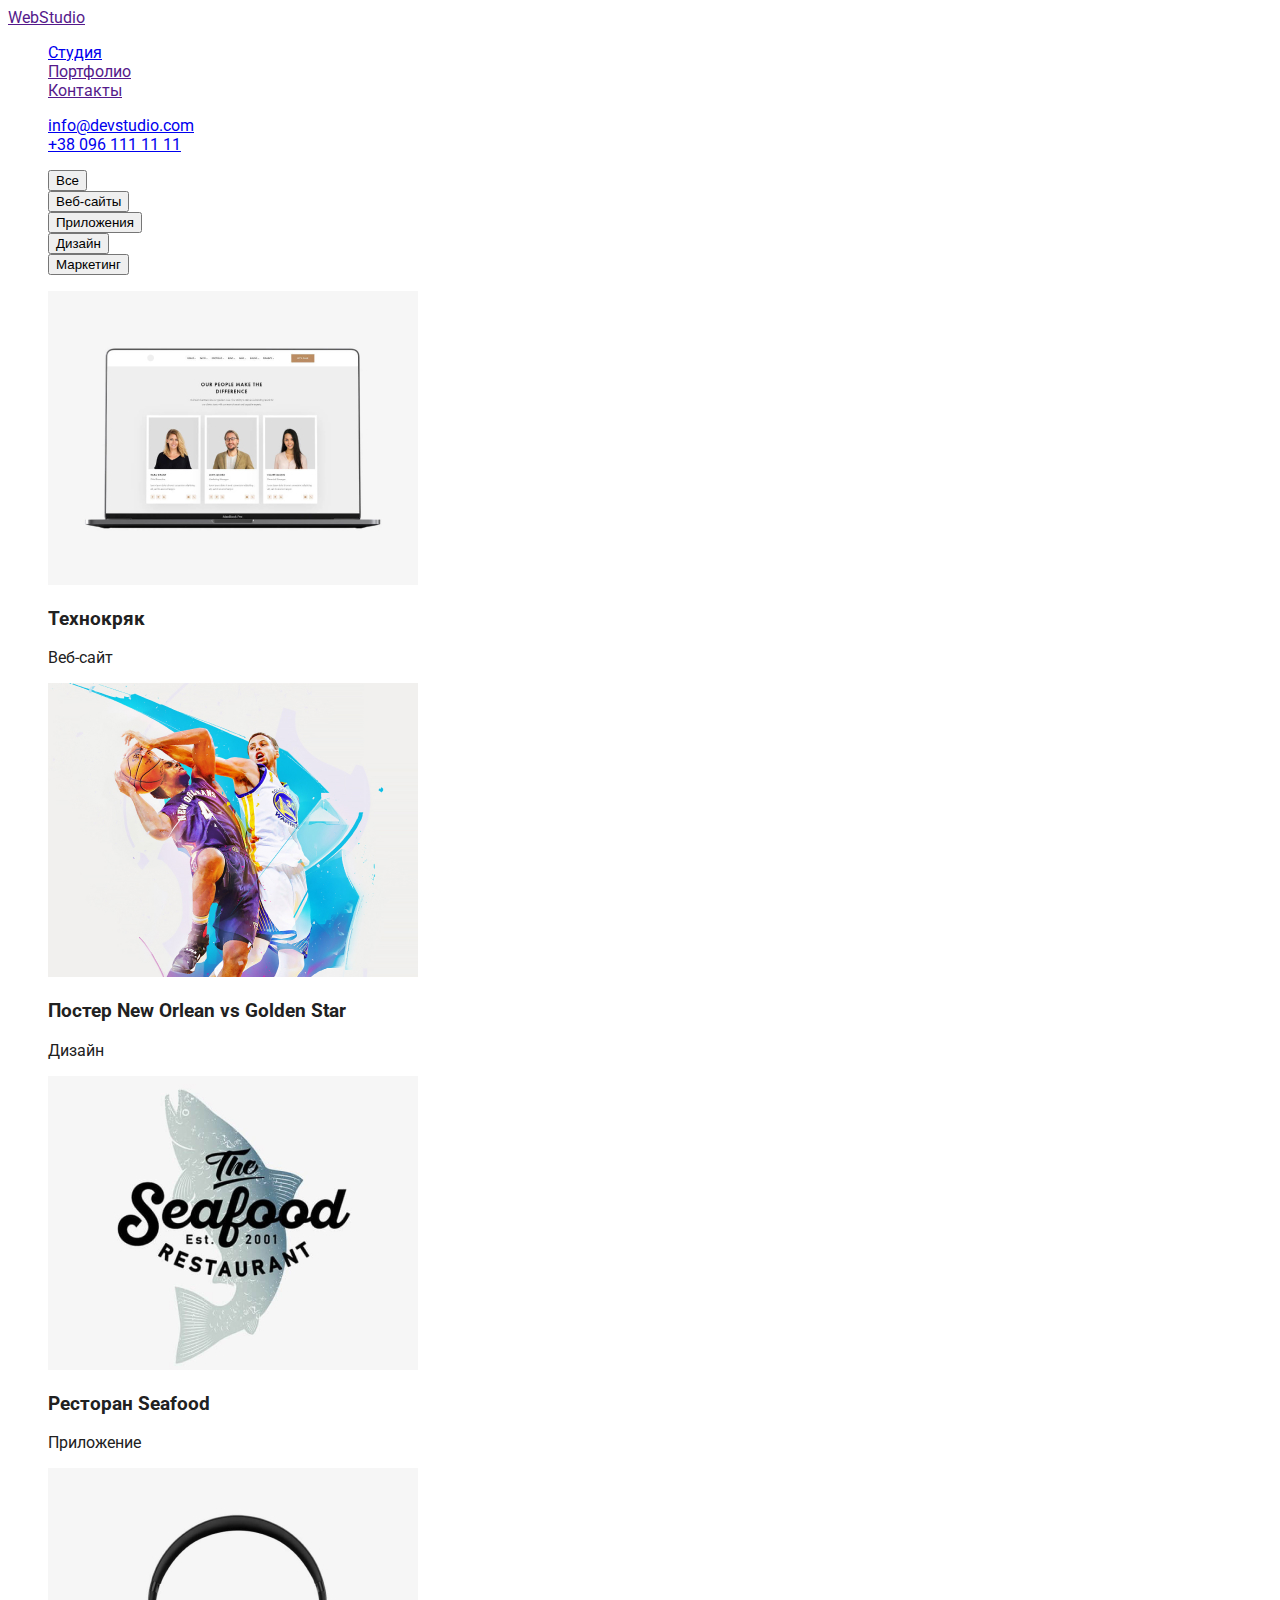
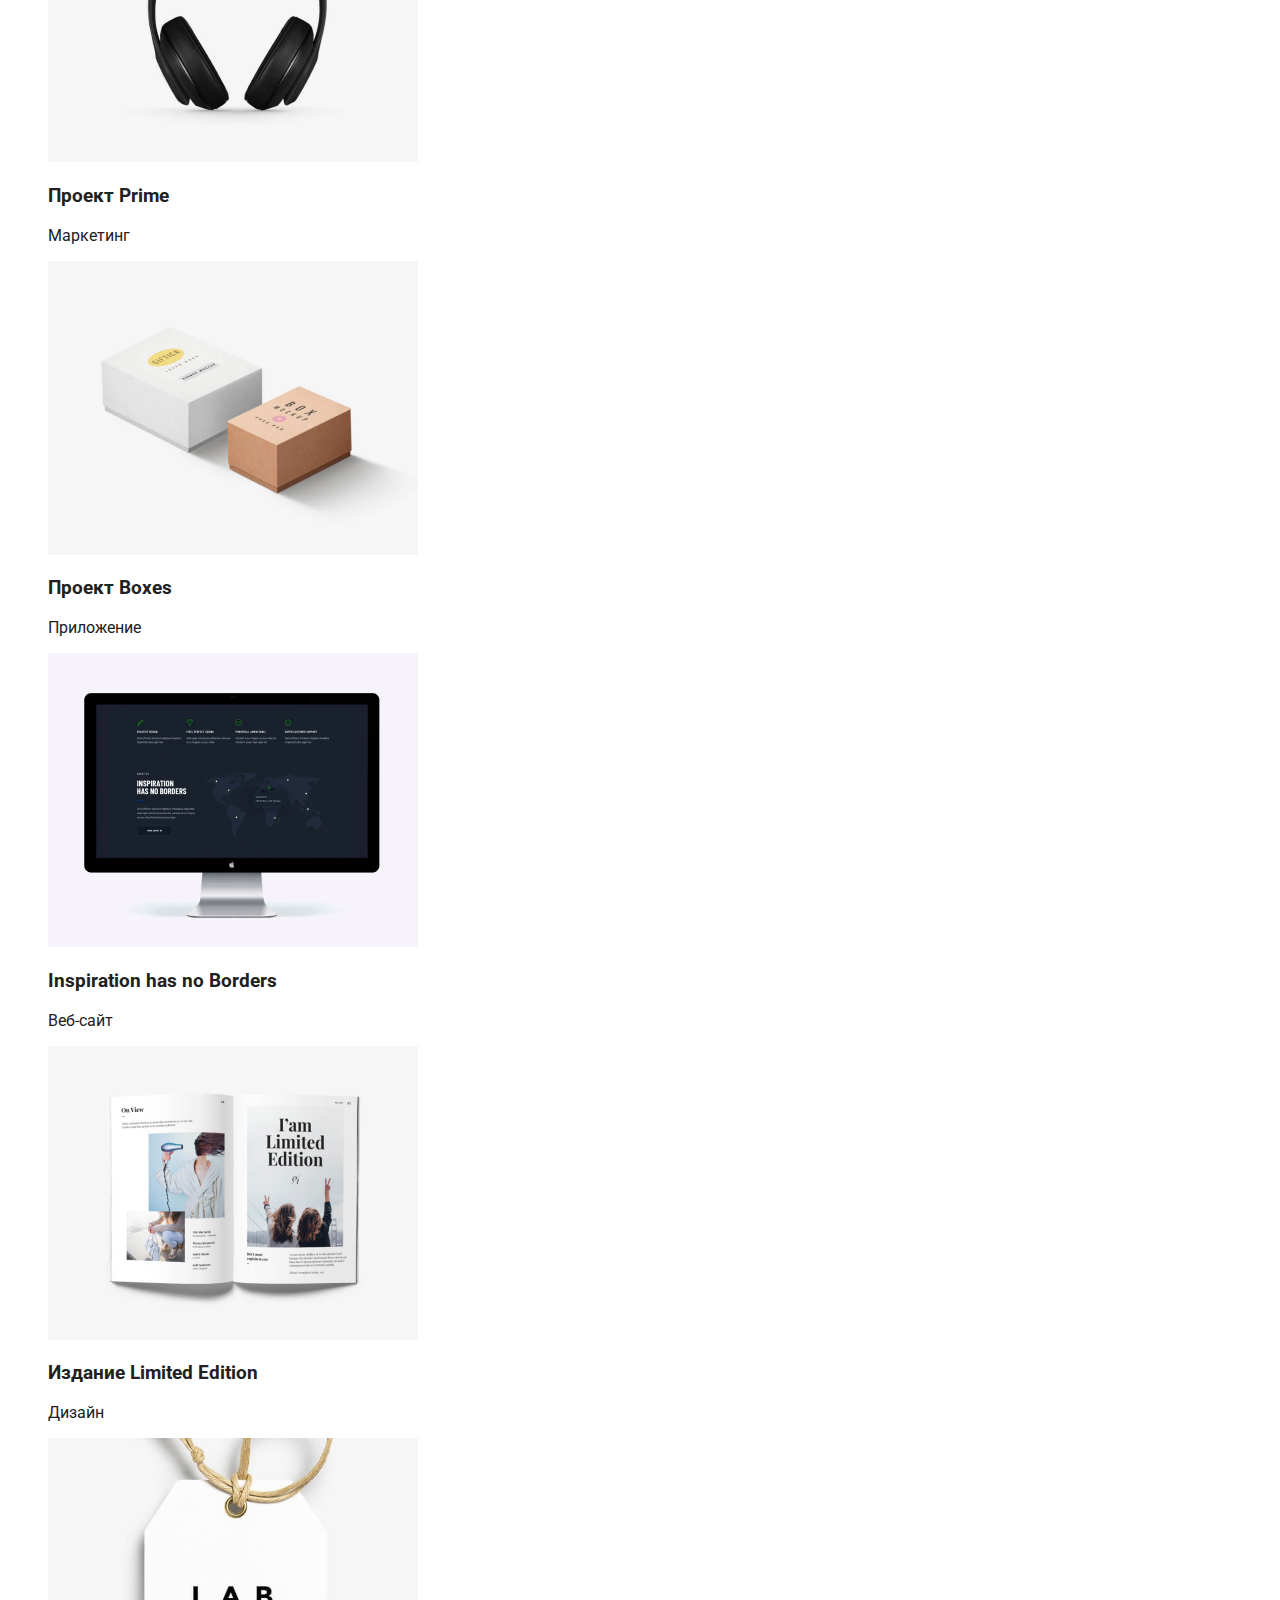
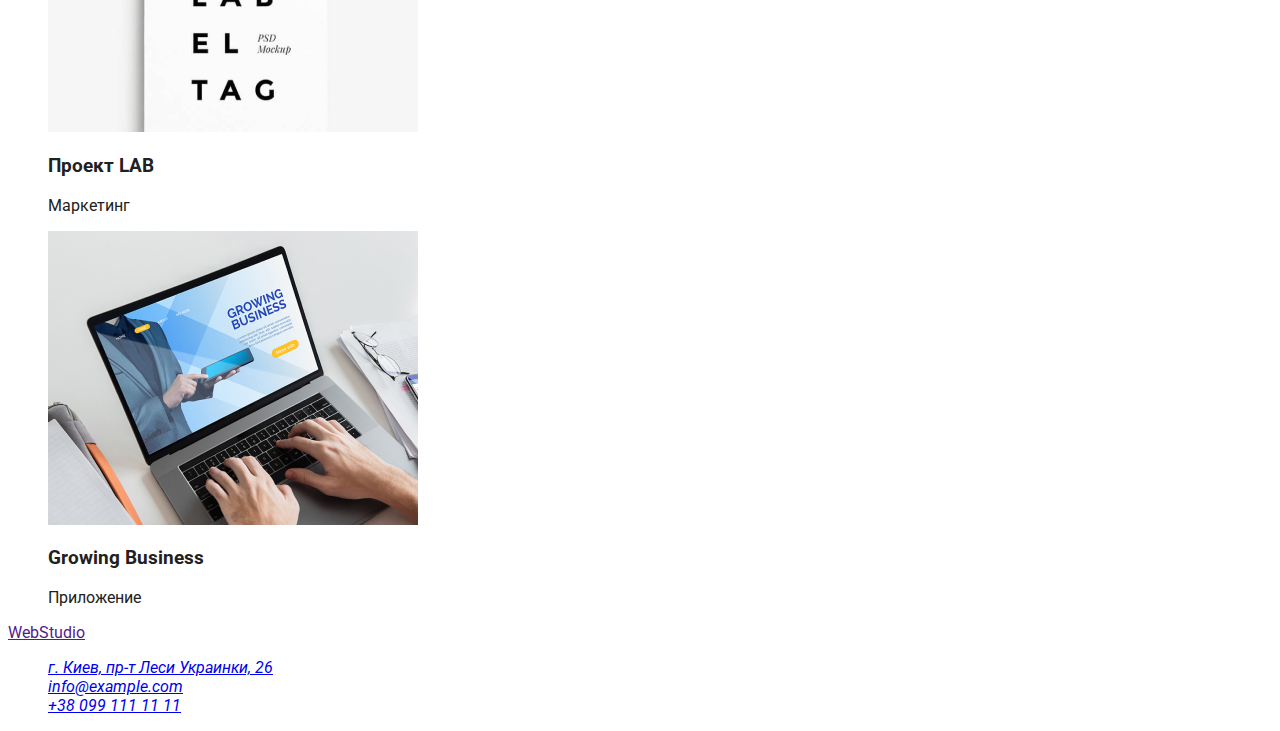
==== portfolio.html @ 51f72d9d "оформление" ====
<!DOCTYPE html>
<html lang="en">
<head>
    <meta charset="UTF-8">
    <meta http-equiv="X-UA-Compatible" content="IE=edge">
    <meta name="viewport" content="width=device-width, initial-scale=1.0">
    <title>Главная</title>
    <link href="https://fonts.googleapis.com/css2?family=Raleway:wght@700&family=Roboto:wght@400;500;700;900&display=swap"
        rel="stylesheet">    
    <link rel="stylesheet" href="/css/styles.css">
</head>
<!-- Head-->
<body class="body">
    <header>
        <nav>
            <a href="">WebStudio</a>
            <ul>                     
            <li><a href="./index.html" class="link">Студия</a> </li>
            <li><a href="" class="link curren">Портфолио</a> </li>
            <li><a href="" class="link">Контакты</a></li>
            </ul>
        </nav>
        <ul>
             <li> <a href="mailto:info@devstudio.com">info@devstudio.com</a></li>
             <li><a href="tel:+380961111111">+38 096 111 11 11</a></li>
         </ul>
            
    </header>
    
    <main>
        <!-- filtr -->
     <h1 hidden></h1>
      <section> 
        <ul class="">
            <li><button  type="button">Все</button></li>
            <li><button  type="button">Веб-сайты</button></li>
            <li><button  type="button">Приложения</button></li>
            <li><button  type="button">Дизайн</button></li>
            <li><button  type="button">Маркетинг</button></li>
         </ul>
     
      </section>
     <!-- projekt -->
     <section>
        <h2 hidden></h2>
        <ul>
            
            <li>
                <img src="./images/project-1.jpg" alt="project-1"
                width="370"
                height="294">
                <h3>Технокряк</h3>
                <p>Веб-сайт</p>
            </li>
            
            <li>
                <img src="./images/project-2.jpg" alt="project-2"
                width="370"
                height="294">
                <h3>Постер New Orlean vs Golden Star</h3>
                <p>Дизайн</p>
            </li>
            
            <li>
                <img src="./images/project-3.jpg" alt="project-3"
                width="370"
                height="294">
                <h3>Ресторан Seafood</h3>
                <p>Приложение</p>
            </li>
            
            <li>
                <img src="./images/project-4.jpg" alt="project-4"
                width="370"
                height="294">
                <h3>Проект Prime</h3>
                <p>Маркетинг</p>
            </li>
            
            <li>
                <img src="./images/project-5.jpg" alt="project-5"
                width="370"
                height="294">
                <h3>Проект Boxes</h3>
                <p>Приложение</p>
            </li>
            
            <li>
                <img src="./images/project-6.jpg" alt="project-6"
                width="370"
                height="294">
                <h3>Inspiration has no Borders</h3>
                <p>Веб-сайт</p>
            </li>
            
            <li>
                <img src="./images/project-7.jpg" alt="project-7"
                width="370"
                height="294">
                <h3>Издание Limited Edition</h3>
                <p>Дизайн</p>
            </li>
            
            <li>
                <img src="./images/project-8.jpg" alt="project-8"
                width="370"
                height="294">
                <h3>Проект LAB</h3>
                <p>Маркетинг</p>
            </li>
            
            <li>
                <img src="./images/project-9.jpg" alt="project-9"
                width="370"
                height="294">
                <h3>Growing Business</h3>
                <p>Приложение</p>
            </li>
        </ul>
        </section>
     
    </main>
    <!--Podval-->
    <footer>
        <a href="">WebStudio</a>
        <address>
            <ul>
                <li>
                <a href="https://goo.gl/maps/mkALe1oLYoHMcCds9" target="_blank"
                rel="noopener noreferrer">г. Киев, пр-т Леси Украинки, 26</a><br>
                </li>
                <li><a href="mailto:info@example.com">info@example.com</a><br></li>
                <li><a href="tel:+380991111111">+38 099 111 11 11</a></li>
              </ul>           
        </address>
        </footer>
</body>
</html>
---- css/styles.css ----
:root {
    --primery-text-color:#212121;
    --title-text-color: #212121;
    --text-color:#757575;
    --accent-color:#2196F3;
    --primary-bg-color:#FFFFFF;
}
.body {
    background-color:var(--primary-bg-color) ;
    font-family: 'Roboto', sans-serif;
    color: #212121;    
}
.text{
    color: var(--text-color);
}

ul{ list-style: none;}
/* navi */

.site-nav .link{
    color: var(--primery-text-color);
}
.site-nav .link:hover,
.site-nav .link:focus{
    color: var(--accent-color);
}
.site-nav .link.curren {
    color: var(--accent-color);
}
/* mail */
.mail:hover,
.mail:focus{
    color: var(--accent-color);
}
/* logo */
.logo{
    color: var(--accent-color) ;
}
.logo-item{
    color: #FFFFFF;
}
/* hero */
.hero{
    background-color: #2F303A;
}
.hero-title{
    color: #FFFFFF;

}
/* h2,h3 */
.section-title {
    color: var(--title-text-color);
}
.title{
        color: var(--title-text-color);
}
/* font section */
.section-1 .section{
    background-color: #E5E5E5;
}
.section-2 {
    background-color: #F5F4FA;
}

/* podval */
.footer{
    background-color: #2F303A;
}
/* button */
.button{
    background-color: var(--accent-color);
    color: var(--primary-bg-color);
    cursor: pointer;
}

/* fons 1 #2F303A 
fons 2 #E5E5E5
fons 3 #F5F4FA*/
/* akcent  #2196F3; */
/* logo color: #2196F3; color: #212121; */
/* studia, email color: #2196F3; */
/* tel color: #757575; */

/* цвет основного текста ст.1 */
/* h1 color: #FFFFFF; */
/*   h2, portf,contact color: #212121; */
/* h 3 color: #212121; */
 /* text p color: #757575; */
 /* podval tel color: rgba(255, 255, 255, 0.6);
 podval info color: rgba(255, 255, 255, 0.6);
 address color: #FFFFFF; */
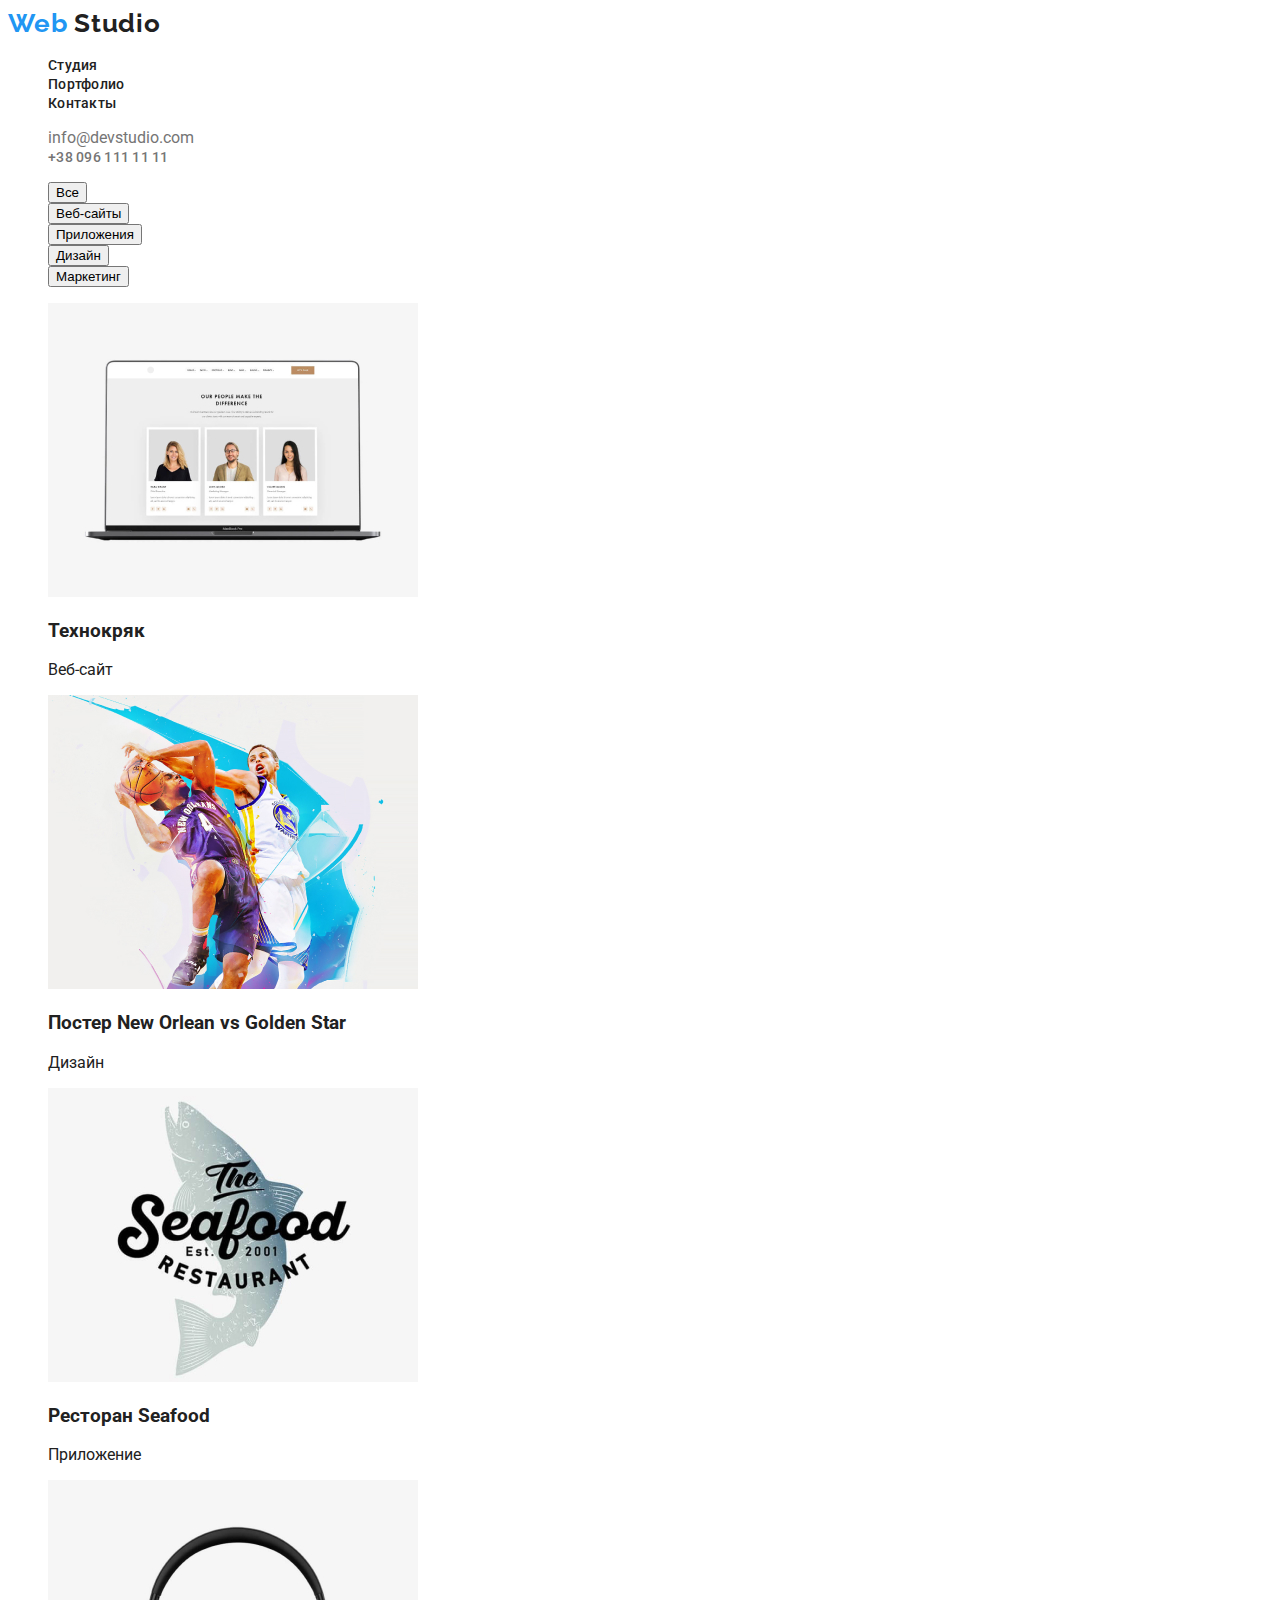
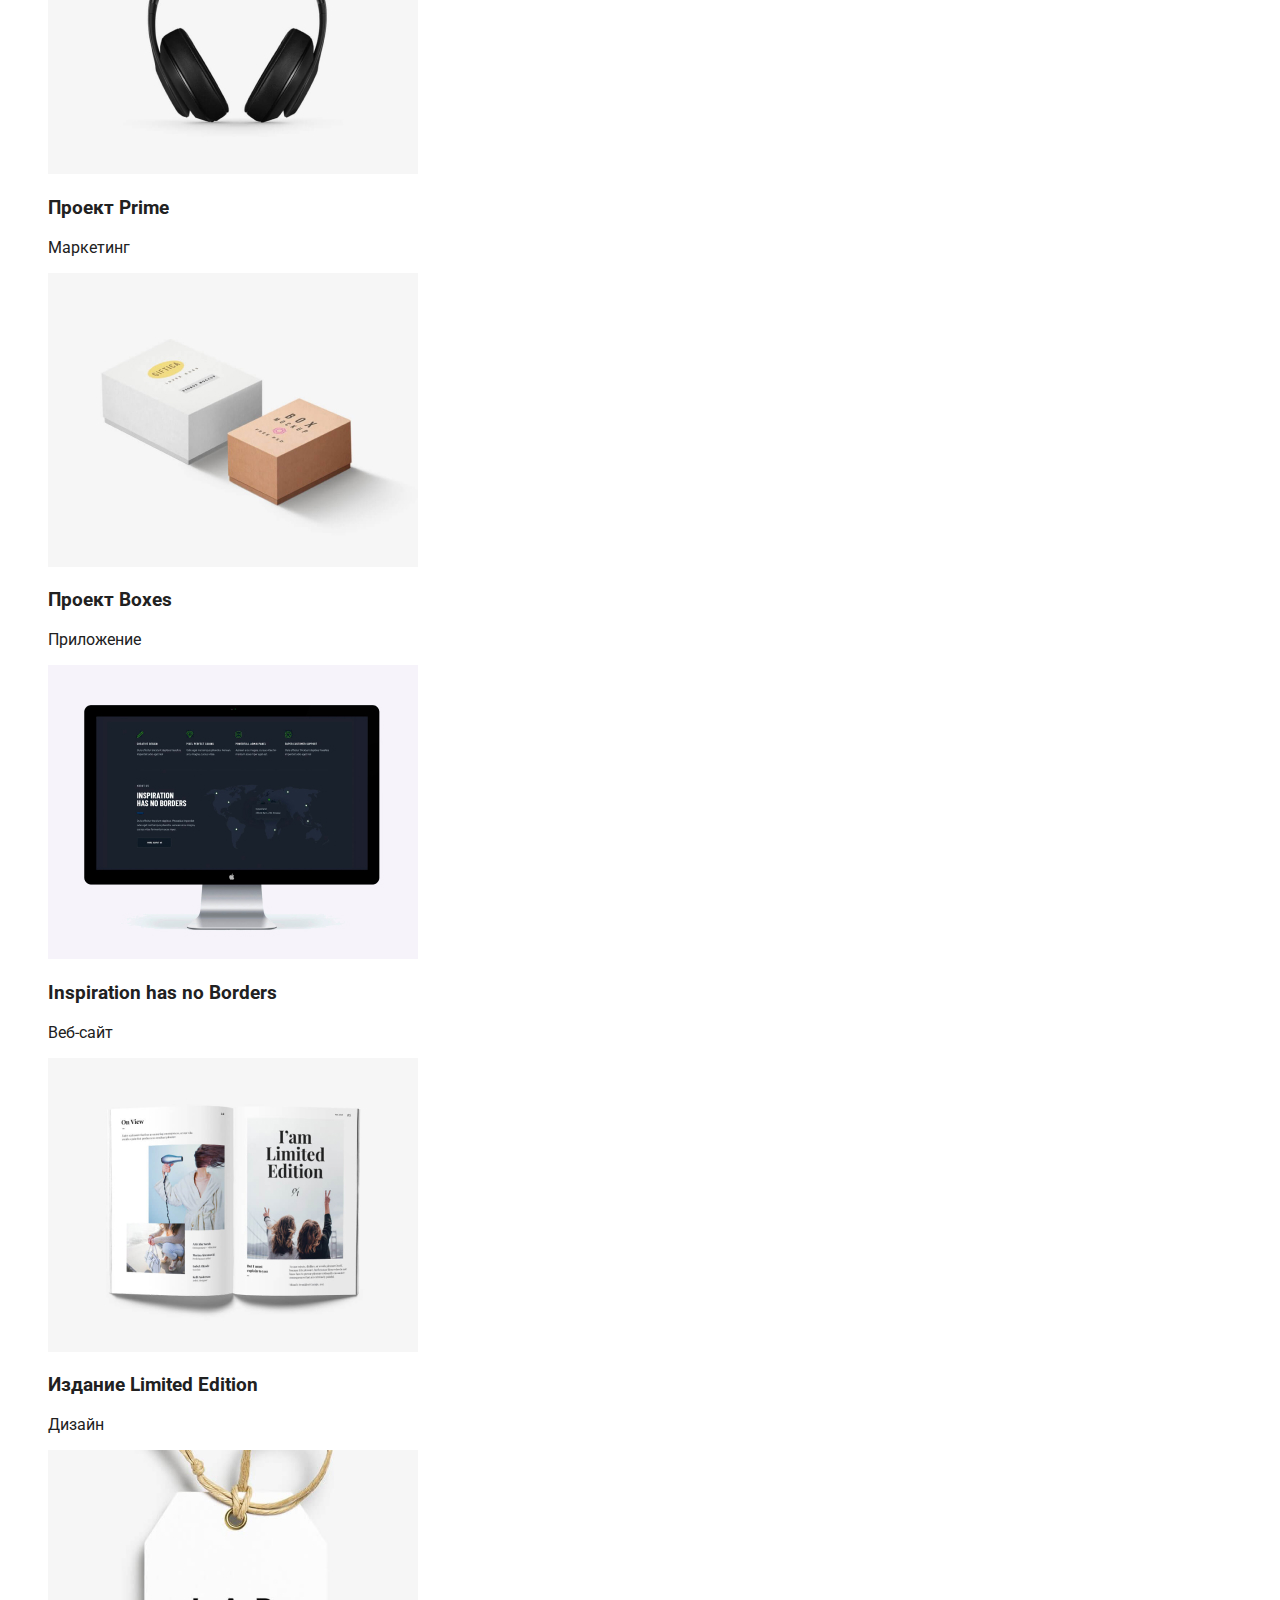
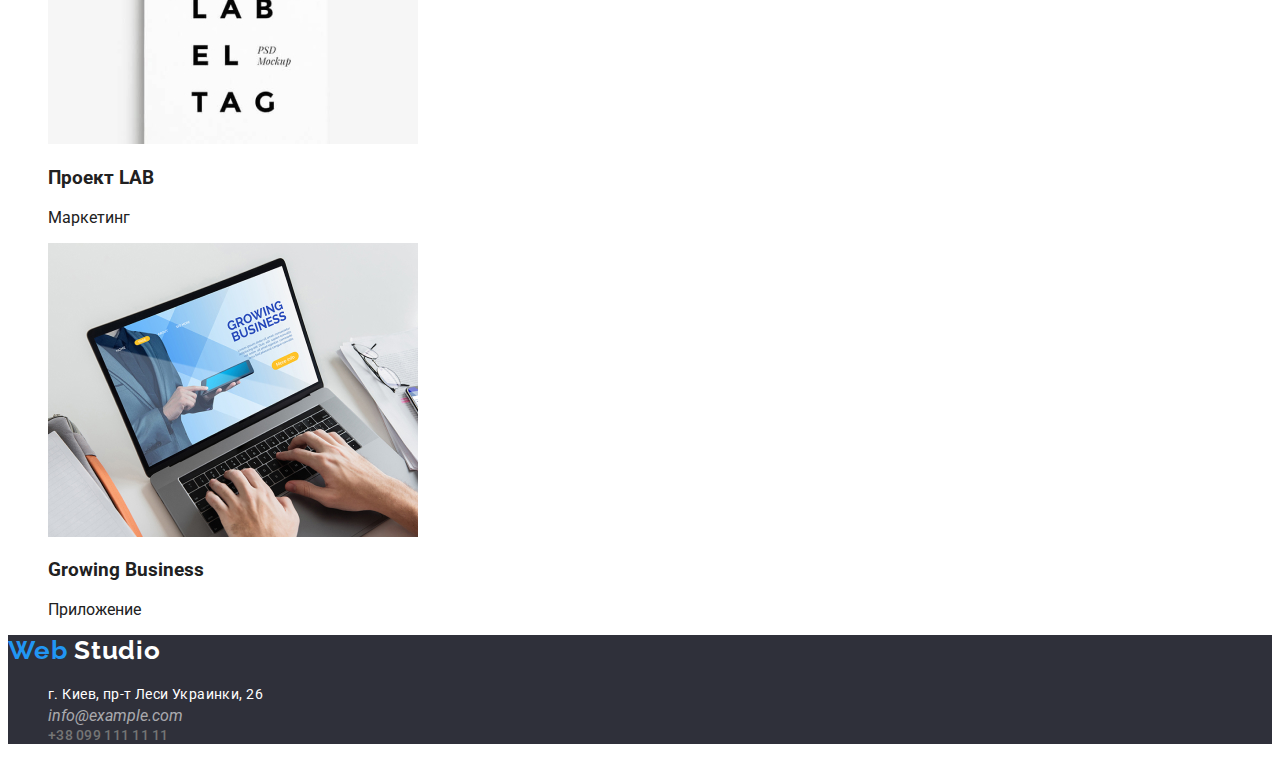
==== commit 638b924f: "bez css  dz2" ====
--- a/portfolio.html
+++ b/portfolio.html
@@ -12,27 +12,27 @@
 <!-- Head-->
 <body class="body">
     <header>
-        <nav>
-            <a href="">WebStudio</a>
-            <ul>                     
+        <nav class="site-nav">
+            <a href="" class="logo">Web <span class="logo-item">Studio</span></a>
+            <ul>
             <li><a href="./index.html" class="link">Студия</a> </li>
-            <li><a href="" class="link curren">Портфолио</a> </li>
-            <li><a href="" class="link">Контакты</a></li>
+            <li><a href="" class="link current">Портфолио</a> </li>
+                <li><a href="" class="link">Контакты</a></li>
             </ul>
         </nav>
         <ul>
-             <li> <a href="mailto:info@devstudio.com">info@devstudio.com</a></li>
-             <li><a href="tel:+380961111111">+38 096 111 11 11</a></li>
-         </ul>
-            
+            <li> <a class="mail-nav" href="mailto:info@devstudio.com">info@devstudio.com</a></li>
+            <li><a class="tel" href="tel:+380961111111">+38 096 111 11 11</a></li>
+        </ul>
+    
     </header>
-    
+        
     <main>
         <!-- filtr -->
      <h1 hidden></h1>
-      <section> 
-        <ul class="">
-            <li><button  type="button">Все</button></li>
+      <section class="section"> 
+        <ul class="button-portfolio">
+            <li><button class="button-text" type="button">Все</button></li>
             <li><button  type="button">Веб-сайты</button></li>
             <li><button  type="button">Приложения</button></li>
             <li><button  type="button">Дизайн</button></li>
@@ -121,18 +121,18 @@
      
     </main>
     <!--Podval-->
-    <footer>
-        <a href="">WebStudio</a>
+    <footer class="footer">
+        <a href="" class="logo">Web <span class="logo-footer">Studio</span></a>
         <address>
             <ul>
                 <li>
-                <a href="https://goo.gl/maps/mkALe1oLYoHMcCds9" target="_blank"
-                rel="noopener noreferrer">г. Киев, пр-т Леси Украинки, 26</a><br>
+                    <a class="maps-footer" href="https://goo.gl/maps/mkALe1oLYoHMcCds9" target="_blank"
+                        rel="noopener noreferrer">г. Киев, пр-т Леси Украинки, 26</a><br>
                 </li>
-                <li><a href="mailto:info@example.com">info@example.com</a><br></li>
-                <li><a href="tel:+380991111111">+38 099 111 11 11</a></li>
-              </ul>           
+                <li><a class="mail" href="mailto:info@example.com">info@example.com</a><br></li>
+                <li><a class="tel" href="tel:+380991111111">+38 099 111 11 11</a></li>
+            </ul>
         </address>
-        </footer>
+    </footer>
 </body>
 </html>--- a/css/styles.css
+++ b/css/styles.css
@@ -8,84 +8,217 @@
 .body {
     background-color:var(--primary-bg-color) ;
     font-family: 'Roboto', sans-serif;
-    color: #212121;    
+    color: #212121;
+          
+}
+
+*{
+    text-decoration: none;
 }
 .text{
+        font-weight: 400;
+        font-size: 14px;
+        line-height: 24px;
+        letter-spacing: 0.03em;
     color: var(--text-color);
 }
 
 ul{ list-style: none;}
+
 /* navi */
-
 .site-nav .link{
+    font-family: 'Roboto';
+        font-style: normal;
+        font-weight: 500;
+        font-size: 14px;
+        line-height: 16px;
+        letter-spacing: 0.02em;
     color: var(--primery-text-color);
 }
+
 .site-nav .link:hover,
 .site-nav .link:focus{
+        color: var(--accent-color);
+}
+
+.site-nav .link.current
+.site-nav .link.current:active
+{
+    
+        /* font-style: normal;
+        font-weight: 500;
+        font-size: 14px;
+        line-height: 16px;
+        letter-spacing: 0.02em; */
     color: var(--accent-color);
 }
-.site-nav .link.curren {
+
+/* address */
+.mail-nav{
+    color: var(--text-color) ;
+}
+.mail-nav:hover,
+.mail-nav:focus
+.mail-nav:active {
     color: var(--accent-color);
 }
-/* mail */
+.mail{
+    color: rgba(255, 255, 255, 0.6);;
+}
 .mail:hover,
-.mail:focus{
-    color: var(--accent-color);
-}
+.mail:focus
+.mail:active{
+    color: var(--accent-color) ;
+}
+.tel{
+    color: var(--text-color);
+        font-style: normal;
+        font-weight: 500;
+        font-size: 14px;
+        line-height: 16px;
+        letter-spacing: 0.02em;
+}
+.tel:active,
+.tel:hover,
+.tel:focus{
+    color:var(--accent-color);
+}
+
+
 /* logo */
+.logo, .logo-item, .logo-footer{
+    font-family: 'Raleway';
+        font-style: normal;
+        font-weight: 700;
+        font-size: 26px;
+        line-height: 31px;
+        letter-spacing: 0.03em;
+}
 .logo{
     color: var(--accent-color) ;
 }
 .logo-item{
-    color: #FFFFFF;
-}
+    color: var(--title-text-color);
+}
+
 /* hero */
 .hero{
+    
     background-color: #2F303A;
 }
 .hero-title{
+    font-weight: 900;
+        font-size: 44px;
+        line-height: 60px;
+      
+        letter-spacing: 0.06em;
+        text-transform: uppercase;
     color: #FFFFFF;
-
-}
+}
+
 /* h2,h3 */
 .section-title {
+       
     color: var(--title-text-color);
 }
 .title{
+    font-weight: 700;
+        font-size: 14px;
+        line-height: 16px;
+        letter-spacing: 0.03em;
+        text-transform: uppercase;
         color: var(--title-text-color);
 }
+
 /* font section */
+.section-1 .section-title{
+    font-weight: 700;
+        font-size: 36px;
+        line-height: 42px;
+        
+        letter-spacing: 0.03em;
+}
+.section-2 .section-title{
+    font-weight: 700;
+        font-size: 36px;
+        line-height: 42px;
+        
+        letter-spacing: 0.03em;
+}
 .section-1 .section{
     background-color: #E5E5E5;
 }
 .section-2 {
     background-color: #F5F4FA;
 }
-
+.title-name{
+        font-weight: 500;
+        font-size: 16px;
+        line-height: 19px;
+        
+        letter-spacing: 0.03em;
+        color:var(--primery-text-color);
+}
+.text-team{
+        font-weight: 400;
+        font-size: 16px;
+        line-height: 19px;
+       letter-spacing: 0.03em;
+}
+
+
+/* button */
+.button {
+        
+        font-weight: 700;
+        font-size: 16px;
+        line-height: 30px;
+        letter-spacing: 0.06em;
+        box-shadow: 0px 4px 4px rgba(0, 0, 0, 0.15);
+        border-radius: 4px;
+        background-color: var(--accent-color);
+         color: var(--primary-bg-color);
+         cursor: pointer;
+}
 /* podval */
 .footer{
     background-color: #2F303A;
 }
-/* button */
-.button{
-    background-color: var(--accent-color);
+.maps-footer{
+    font-style: normal;
+    font-weight: 400;
+    font-size: 14px;
+    line-height: 24px;
+    letter-spacing: 0.03em;
     color: var(--primary-bg-color);
-    cursor: pointer;
-}
-
-/* fons 1 #2F303A 
-fons 2 #E5E5E5
-fons 3 #F5F4FA*/
-/* akcent  #2196F3; */
-/* logo color: #2196F3; color: #212121; */
-/* studia, email color: #2196F3; */
-/* tel color: #757575; */
-
-/* цвет основного текста ст.1 */
-/* h1 color: #FFFFFF; */
-/*   h2, portf,contact color: #212121; */
-/* h 3 color: #212121; */
- /* text p color: #757575; */
- /* podval tel color: rgba(255, 255, 255, 0.6);
- podval info color: rgba(255, 255, 255, 0.6);
- address color: #FFFFFF; */+}
+
+.maps-footer:hover,
+.maps-footer:focus {
+    color: var(--accent-color);
+}
+.footer .mail.tel{
+    font-style: normal;
+        font-weight: 400;
+        font-size: 14px;
+        line-height: 24px;
+        letter-spacing: 0.03em;
+        color: rgba(255, 255, 255, 0.6);
+}
+.logo-footer{
+    color: var(--primary-bg-color);
+}
+
+
+/* portfolio */
+.button-portfolio{
+    color: var(--primery-text-color);
+        cursor: pointer;
+        background-color: var(--primary-bg-color);
+}
+.button-text:active
+.button-text:hover
+.button-text:focus{
+color: var(--primary-bg-color);
+background-color: var(--accent-color);
+}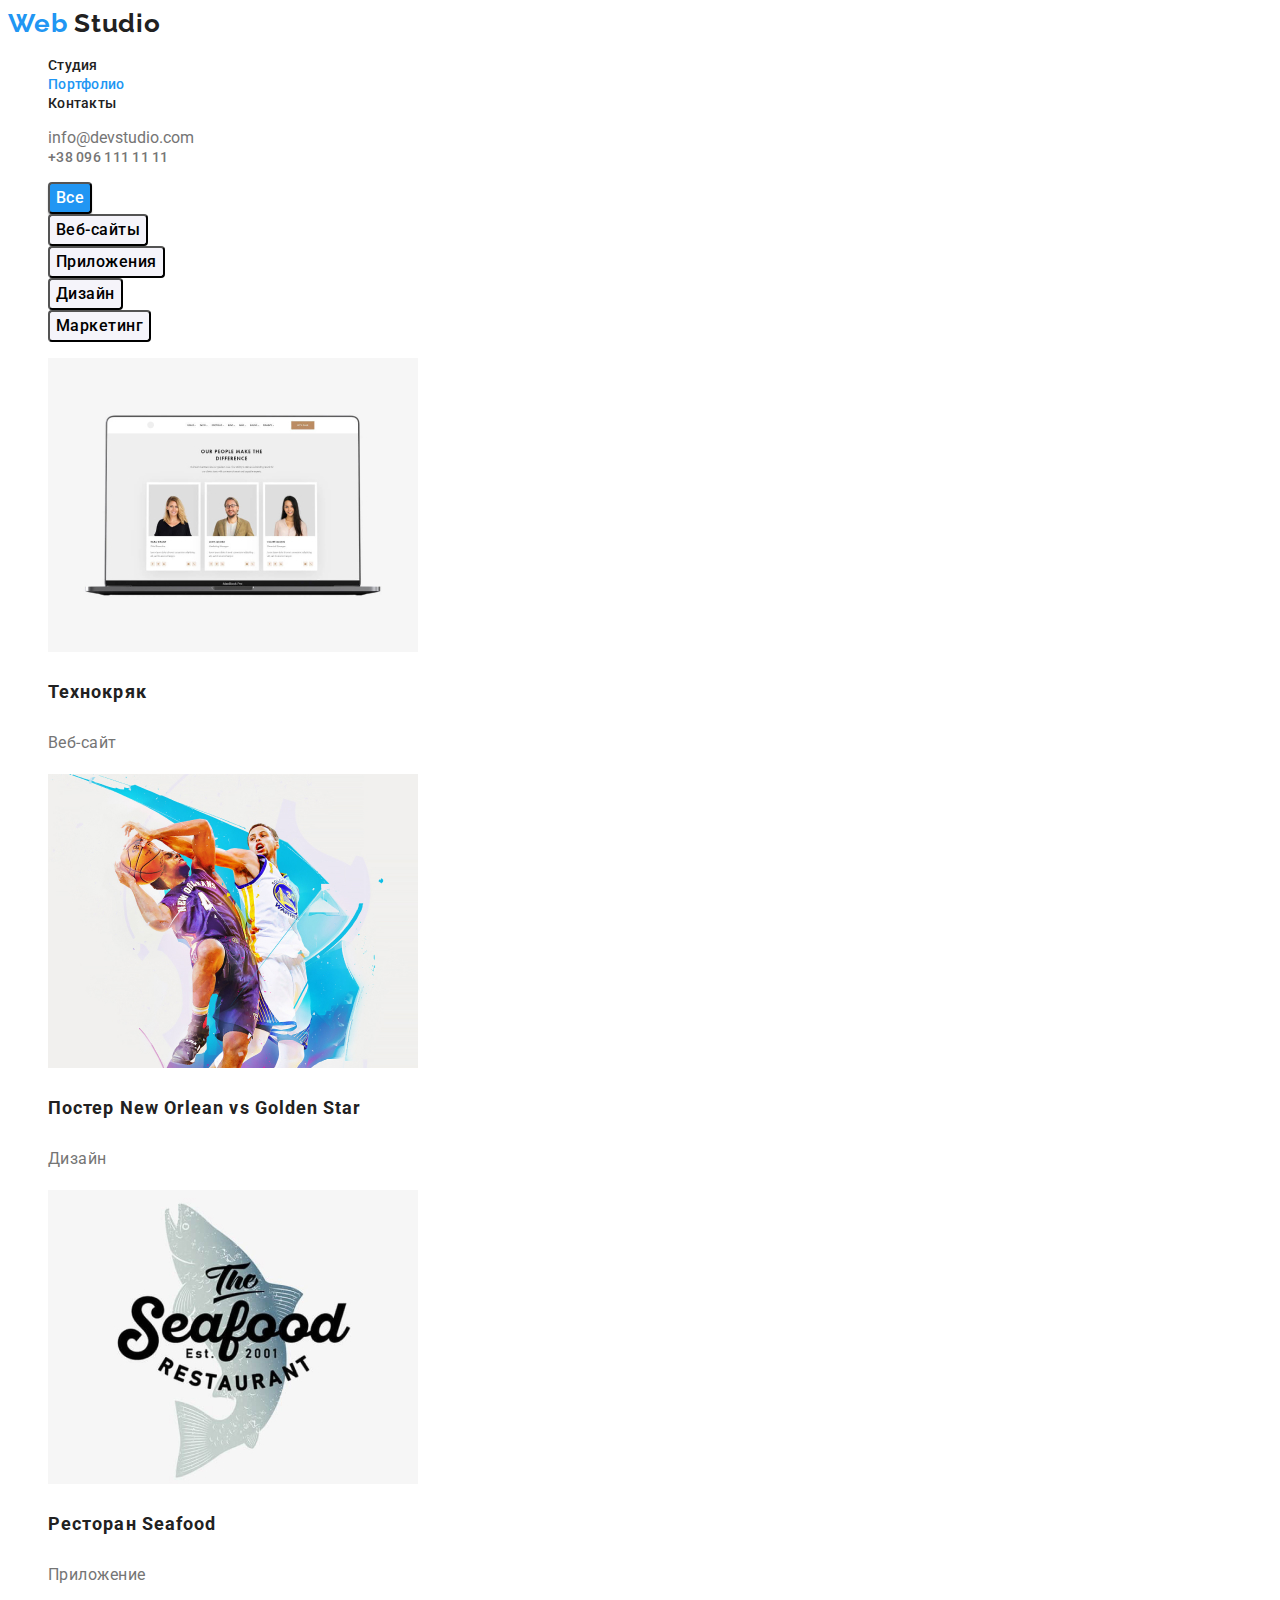
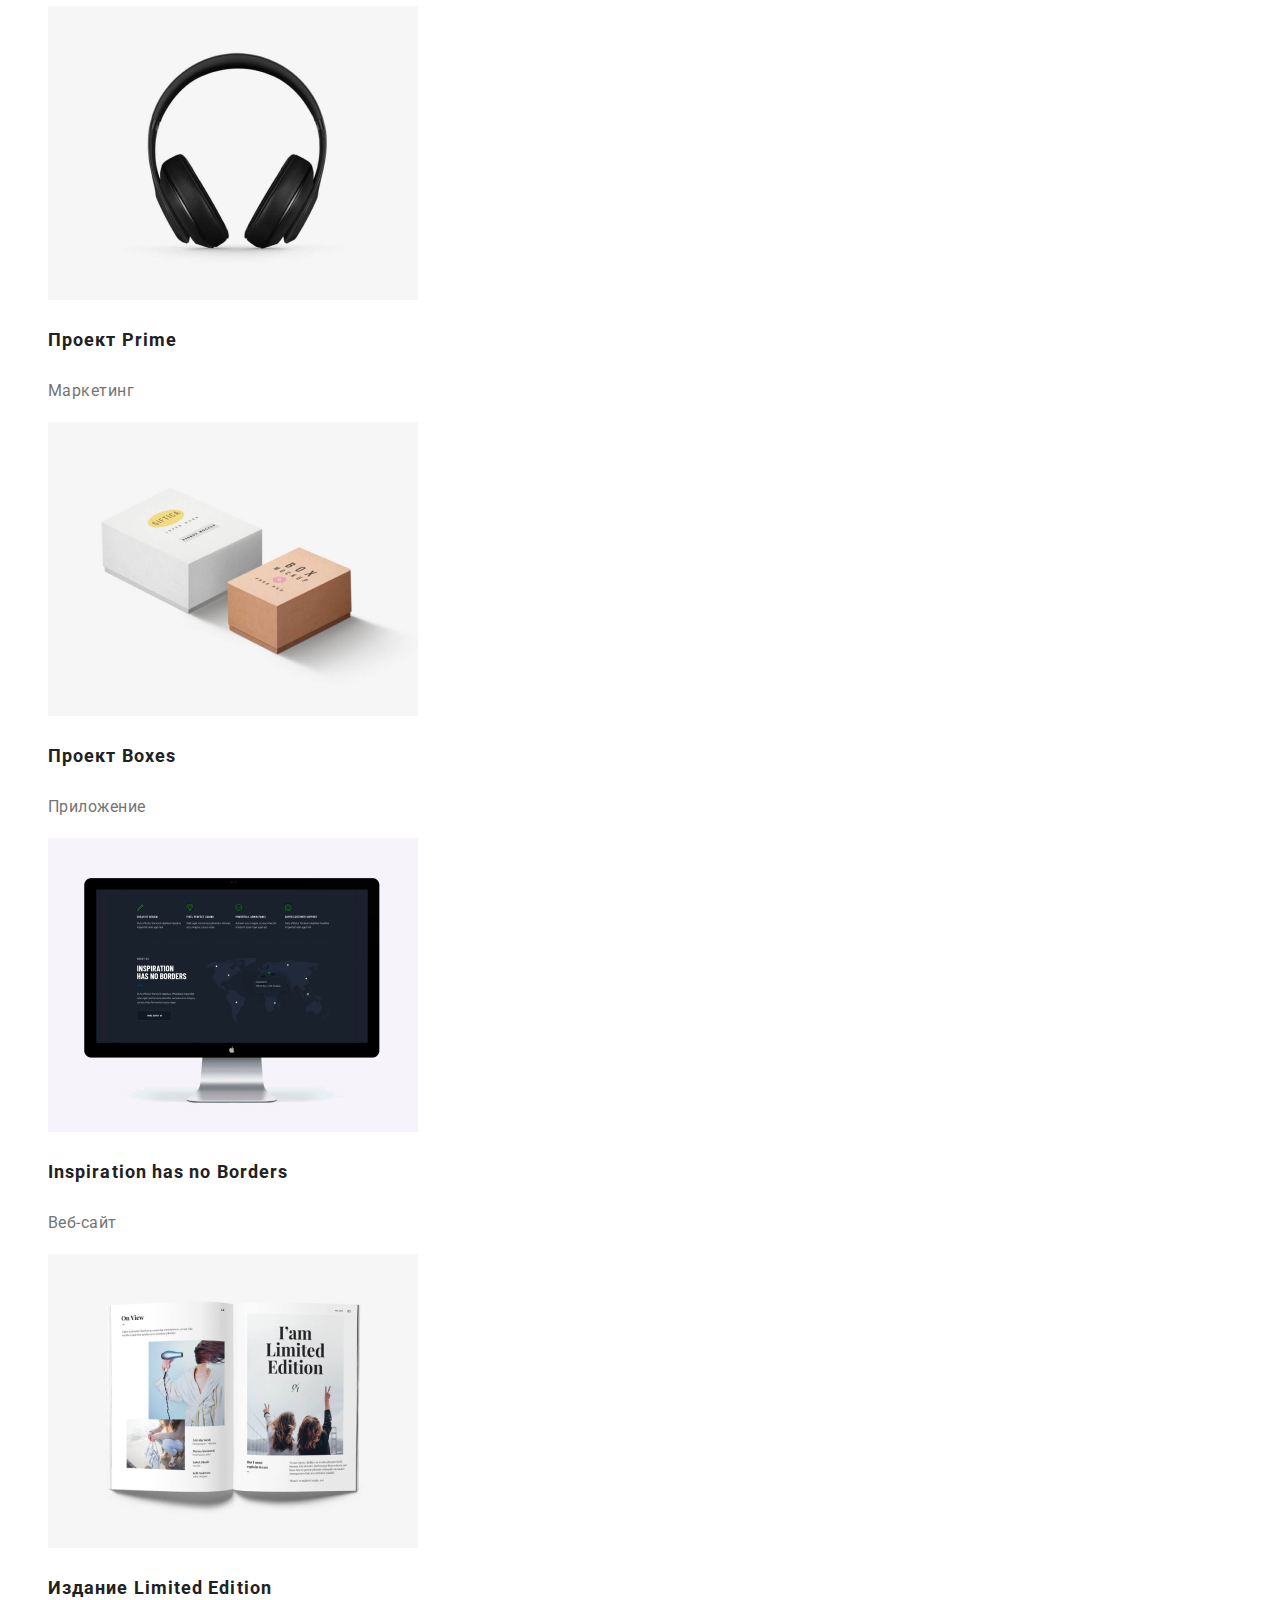
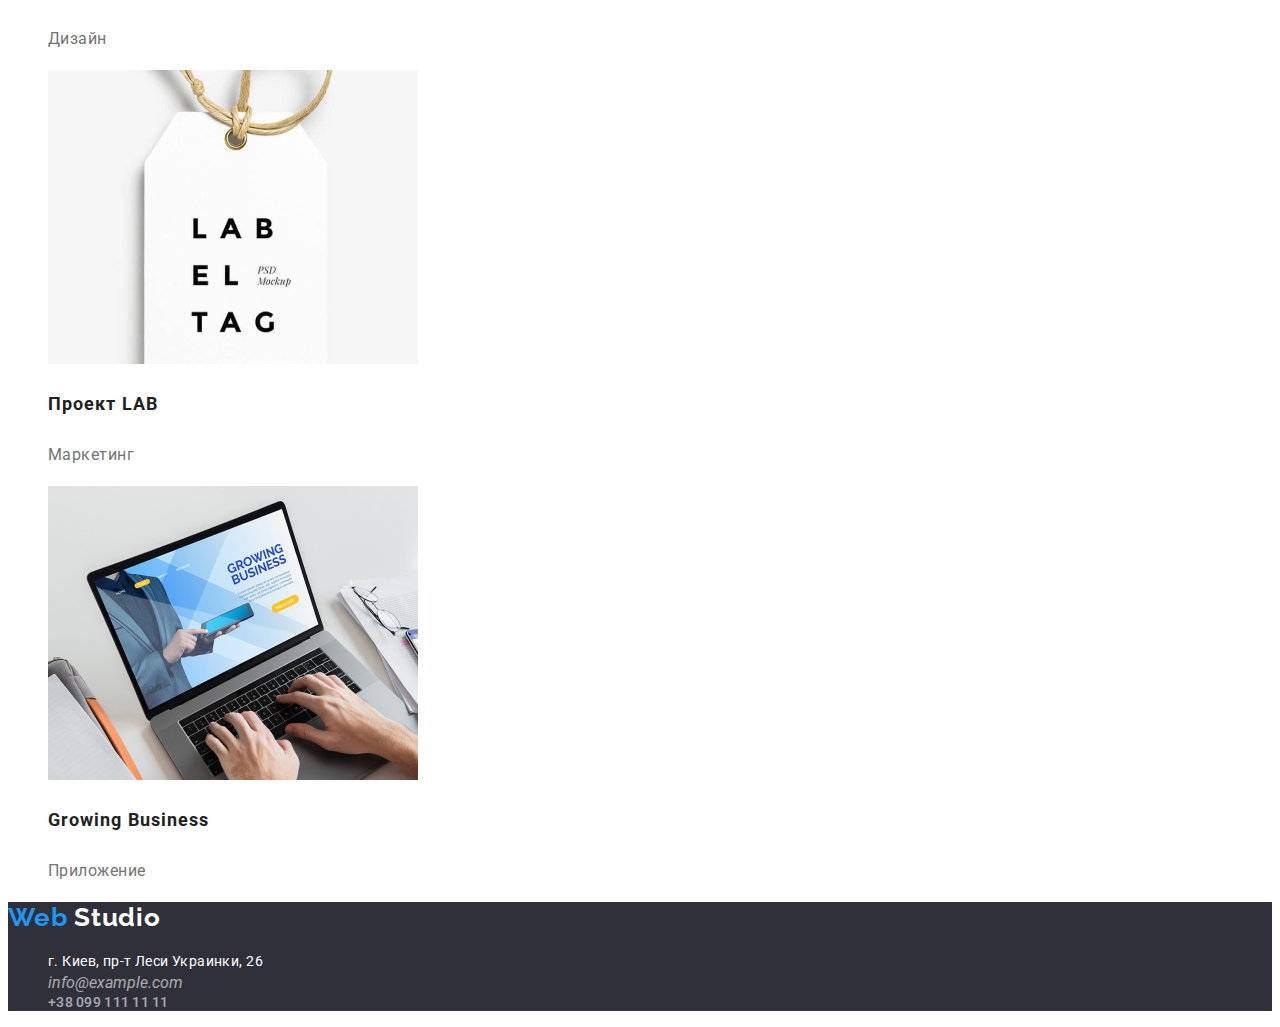
==== commit eb4a8f34: "на проверку дз2" ====
--- a/portfolio.html
+++ b/portfolio.html
@@ -32,89 +32,89 @@
      <h1 hidden></h1>
       <section class="section"> 
         <ul class="button-portfolio">
-            <li><button class="button-text" type="button">Все</button></li>
-            <li><button  type="button">Веб-сайты</button></li>
-            <li><button  type="button">Приложения</button></li>
-            <li><button  type="button">Дизайн</button></li>
-            <li><button  type="button">Маркетинг</button></li>
+            <li><button class="button-menu" type="button">Все</button></li>
+            <li><button class="button-text" type="button">Веб-сайты</button></li>
+            <li><button class="button-text" type="button">Приложения</button></li>
+            <li><button class="button-text" type="button">Дизайн</button></li>
+            <li><button class="button-text" type="button">Маркетинг</button></li>
          </ul>
      
       </section>
      <!-- projekt -->
      <section>
         <h2 hidden></h2>
-        <ul>
+        <ul class="portfolio-main">
             
             <li>
                 <img src="./images/project-1.jpg" alt="project-1"
                 width="370"
                 height="294">
-                <h3>Технокряк</h3>
-                <p>Веб-сайт</p>
+                <h3 class="main-title">Технокряк</h3>
+                <p class="main-text">Веб-сайт</p>
             </li>
             
             <li>
                 <img src="./images/project-2.jpg" alt="project-2"
                 width="370"
                 height="294">
-                <h3>Постер New Orlean vs Golden Star</h3>
-                <p>Дизайн</p>
+                <h3 class="main-title">Постер New Orlean vs Golden Star</h3>
+                <p class="main-text">Дизайн</p>
             </li>
             
             <li>
                 <img src="./images/project-3.jpg" alt="project-3"
                 width="370"
                 height="294">
-                <h3>Ресторан Seafood</h3>
-                <p>Приложение</p>
+                <h3 class="main-title">Ресторан Seafood</h3>
+                <p class="main-text">Приложение</p>
             </li>
             
             <li>
                 <img src="./images/project-4.jpg" alt="project-4"
                 width="370"
                 height="294">
-                <h3>Проект Prime</h3>
-                <p>Маркетинг</p>
+                <h3 class="main-title">Проект Prime</h3>
+                <p class="main-text">Маркетинг</p>
             </li>
             
             <li>
                 <img src="./images/project-5.jpg" alt="project-5"
                 width="370"
                 height="294">
-                <h3>Проект Boxes</h3>
-                <p>Приложение</p>
+                <h3 class="main-title">Проект Boxes</h3>
+                <p class="main-text">Приложение</p>
             </li>
             
             <li>
                 <img src="./images/project-6.jpg" alt="project-6"
                 width="370"
                 height="294">
-                <h3>Inspiration has no Borders</h3>
-                <p>Веб-сайт</p>
+                <h3 class="main-title">Inspiration has no Borders</h3>
+                <p class="main-text">Веб-сайт</p>
             </li>
             
             <li>
                 <img src="./images/project-7.jpg" alt="project-7"
                 width="370"
                 height="294">
-                <h3>Издание Limited Edition</h3>
-                <p>Дизайн</p>
+                <h3 class="main-title">Издание Limited Edition</h3>
+                <p class="main-text">Дизайн</p>
             </li>
             
             <li>
                 <img src="./images/project-8.jpg" alt="project-8"
                 width="370"
                 height="294">
-                <h3>Проект LAB</h3>
-                <p>Маркетинг</p>
+                <h3 class="main-title">Проект LAB</h3>
+                <p class="main-text">Маркетинг</p>
             </li>
             
             <li>
                 <img src="./images/project-9.jpg" alt="project-9"
                 width="370"
                 height="294">
-                <h3>Growing Business</h3>
-                <p>Приложение</p>
+                <h3 class="main-title">Growing Business</h3>
+                <p class="main-text">Приложение</p>
             </li>
         </ul>
         </section>
--- a/css/styles.css
+++ b/css/styles.css
@@ -4,6 +4,7 @@
     --text-color:#757575;
     --accent-color:#2196F3;
     --primary-bg-color:#FFFFFF;
+    --portfolio-color-button:#F5F4FA;
 }
 .body {
     background-color:var(--primary-bg-color) ;
@@ -15,16 +16,28 @@
 *{
     text-decoration: none;
 }
-.text{
-        font-weight: 400;
-        font-size: 14px;
-        line-height: 24px;
-        letter-spacing: 0.03em;
-    color: var(--text-color);
-}
 
 ul{ list-style: none;}
 
+/* logo */
+.logo,
+.logo-item,
+.logo-footer {
+    font-family: 'Raleway';
+    font-style: normal;
+    font-weight: 700;
+    font-size: 26px;
+    line-height: 31px;
+    letter-spacing: 0.03em;
+}
+
+.logo {
+    color: var(--accent-color);
+}
+
+.logo-item {
+    color: var(--title-text-color);
+}
 /* navi */
 .site-nav .link{
     font-family: 'Roboto';
@@ -41,15 +54,7 @@
         color: var(--accent-color);
 }
 
-.site-nav .link.current
-.site-nav .link.current:active
-{
-    
-        /* font-style: normal;
-        font-weight: 500;
-        font-size: 14px;
-        line-height: 16px;
-        letter-spacing: 0.02em; */
+.site-nav .link.current{
     color: var(--accent-color);
 }
 
@@ -84,23 +89,6 @@
     color:var(--accent-color);
 }
 
-
-/* logo */
-.logo, .logo-item, .logo-footer{
-    font-family: 'Raleway';
-        font-style: normal;
-        font-weight: 700;
-        font-size: 26px;
-        line-height: 31px;
-        letter-spacing: 0.03em;
-}
-.logo{
-    color: var(--accent-color) ;
-}
-.logo-item{
-    color: var(--title-text-color);
-}
-
 /* hero */
 .hero{
     
@@ -110,10 +98,10 @@
     font-weight: 900;
         font-size: 44px;
         line-height: 60px;
-      
+        text-align: center;
         letter-spacing: 0.06em;
         text-transform: uppercase;
-    color: #FFFFFF;
+    color:var(--primary-bg-color);
 }
 
 /* h2,h3 */
@@ -131,20 +119,22 @@
 }
 
 /* font section */
-.section-1 .section-title{
+.section-1 .section-title,
+.section-2 .section-title{
     font-weight: 700;
         font-size: 36px;
         line-height: 42px;
-        
-        letter-spacing: 0.03em;
-}
-.section-2 .section-title{
-    font-weight: 700;
-        font-size: 36px;
-        line-height: 42px;
-        
-        letter-spacing: 0.03em;
-}
+        color: var(--title-text-color);
+        letter-spacing: 0.03em;
+}
+.text {
+    font-weight: 400;
+    font-size: 14px;
+    line-height: 24px;
+    letter-spacing: 0.03em;
+    color: var(--text-color);
+}
+
 .section-1 .section{
     background-color: #E5E5E5;
 }
@@ -155,7 +145,7 @@
         font-weight: 500;
         font-size: 16px;
         line-height: 19px;
-        
+        text-align: center;
         letter-spacing: 0.03em;
         color:var(--primery-text-color);
 }
@@ -163,6 +153,7 @@
         font-weight: 400;
         font-size: 16px;
         line-height: 19px;
+        text-align: center;
        letter-spacing: 0.03em;
 }
 
@@ -184,27 +175,28 @@
 .footer{
     background-color: #2F303A;
 }
-.maps-footer{
+.maps-footer,
+.footer .mail.tel{
     font-style: normal;
     font-weight: 400;
     font-size: 14px;
     line-height: 24px;
     letter-spacing: 0.03em;
-    color: var(--primary-bg-color);
-}
-
+    
+}
+.maps-footer{
+    color: var(--primary-bg-color);}
 .maps-footer:hover,
 .maps-footer:focus {
     color: var(--accent-color);
 }
 .footer .mail.tel{
-    font-style: normal;
-        font-weight: 400;
-        font-size: 14px;
-        line-height: 24px;
-        letter-spacing: 0.03em;
-        color: rgba(255, 255, 255, 0.6);
-}
+           color: rgba(255, 255, 255, 0.6);
+}
+.footer .tel {
+    color: rgba(255, 255, 255, 0.6);
+}
+
 .logo-footer{
     color: var(--primary-bg-color);
 }
@@ -216,9 +208,64 @@
         cursor: pointer;
         background-color: var(--primary-bg-color);
 }
-.button-text:active
-.button-text:hover
+/* filtr */
+.button-menu{
+    font-family: 'Roboto';
+        font-style: normal;
+        font-weight: 500;
+        font-size: 16px;
+        line-height: 26px;
+        /* identical to box height, or 162% */
+    color: var(--primary-bg-color);
+        text-align: center;
+        letter-spacing: 0.03em;
+    background: #2196F3;
+        /* shadow-middle */
+        box-shadow: 0px 3px 1px rgba(0, 0, 0, 0.1), 0px 1px 2px rgba(0, 0, 0, 0.08), 0px 2px 2px rgba(0, 0, 0, 0.12);
+        border-radius: 4px;
+}
+.button-menu:active,
+.button-menu:hover,
+.button-menu:focus {
+    color:var(--title-text-color);
+    background-color:var(--portfolio-color-button);
+}
+.button-text{
+    background:var(--portfolio-color-button);
+        border-radius: 4px;
+font-family: 'Roboto';
+    font-style: normal;
+    font-weight: 500;
+    font-size: 16px;
+    line-height: 26px;
+    /* identical to box height, or 162% */
+    text-align: center;
+    letter-spacing: 0.03em;
+}
+.button-text:active,
+.button-text:hover,
 .button-text:focus{
 color: var(--primary-bg-color);
 background-color: var(--accent-color);
-}+}
+/* portfolio-main */
+.main-title{
+font-family: 'Roboto';
+    font-style: normal;
+    font-weight: 700;
+    font-size: 18px;
+    line-height: 36px;
+    /* identical to box height, or 200% */
+    letter-spacing: 0.06em;
+    color:var(--primery-text-color);
+}
+.main-text{
+    font-family: 'Roboto';
+        font-style: normal;
+        font-weight: 400;
+        font-size: 16px;
+        line-height: 30px;
+        /* identical to box height, or 188% */
+        letter-spacing: 0.03em;
+        color:var(--text-color);
+}
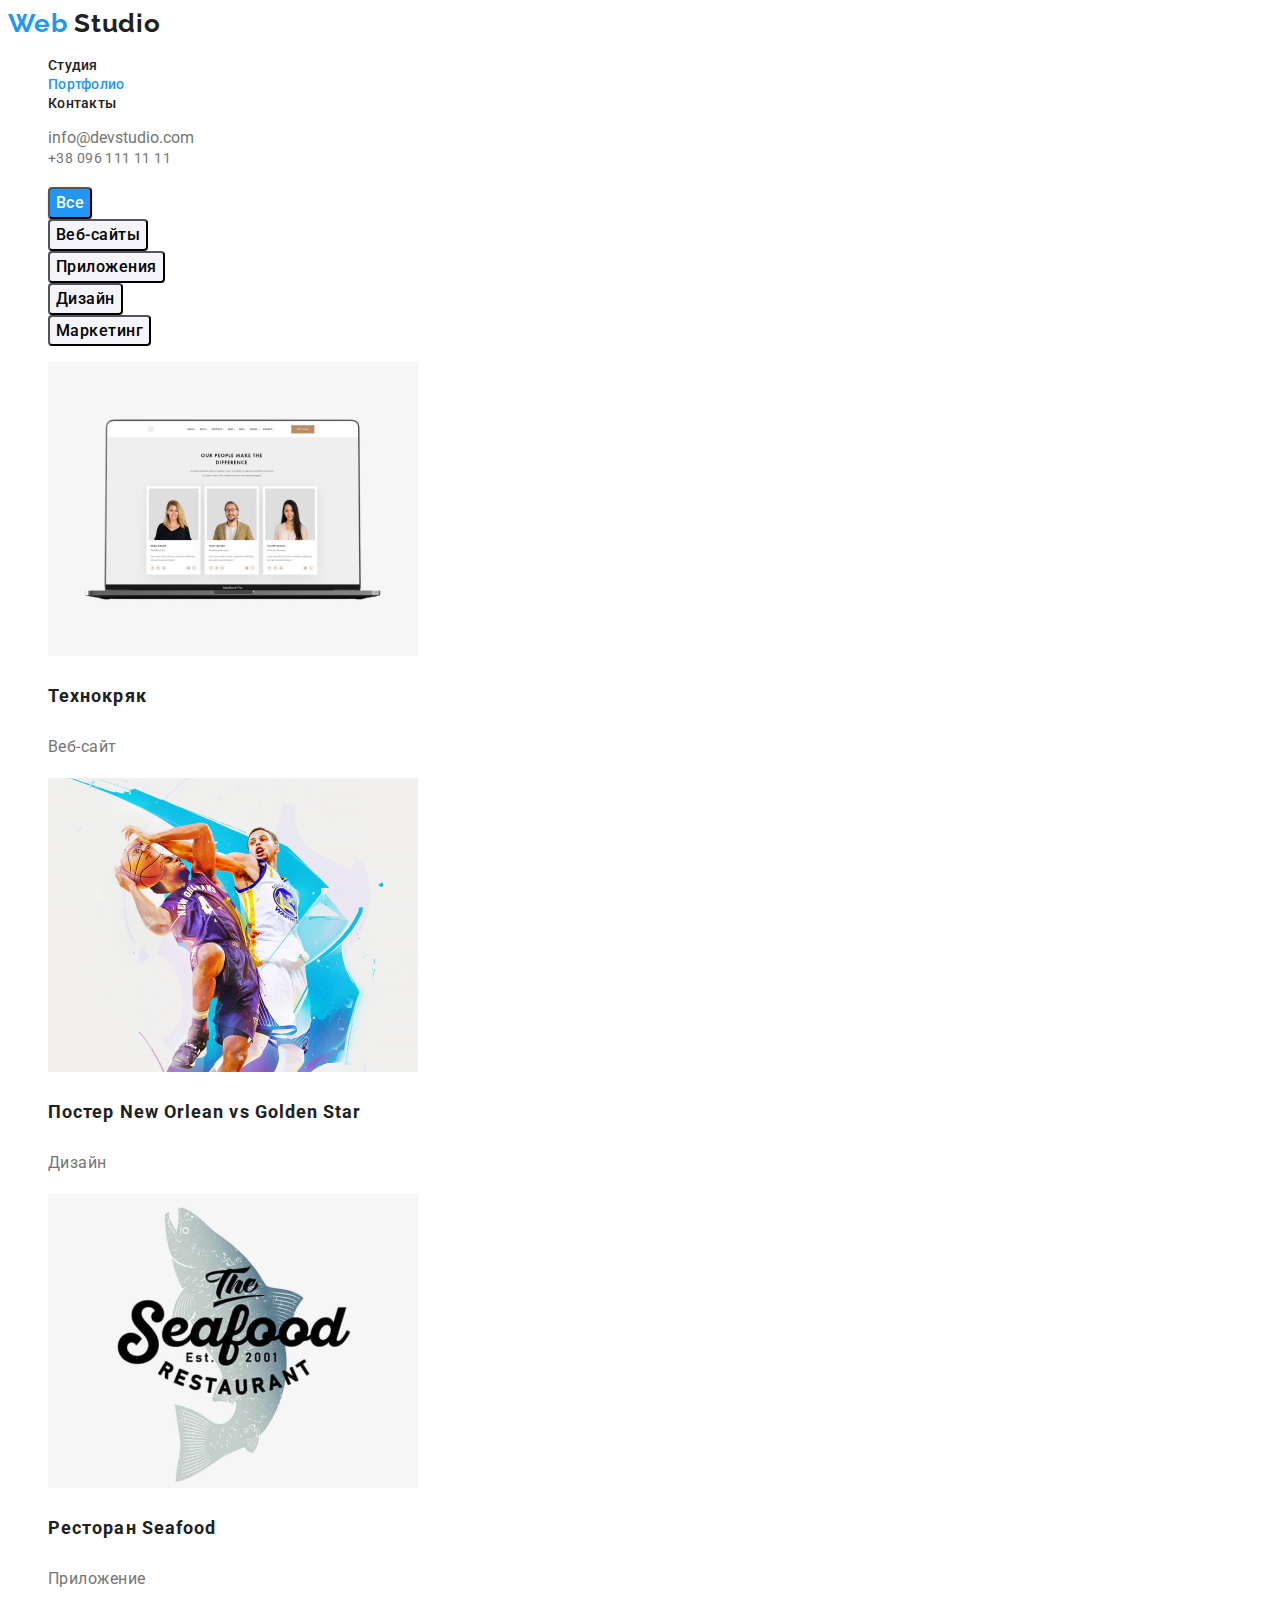
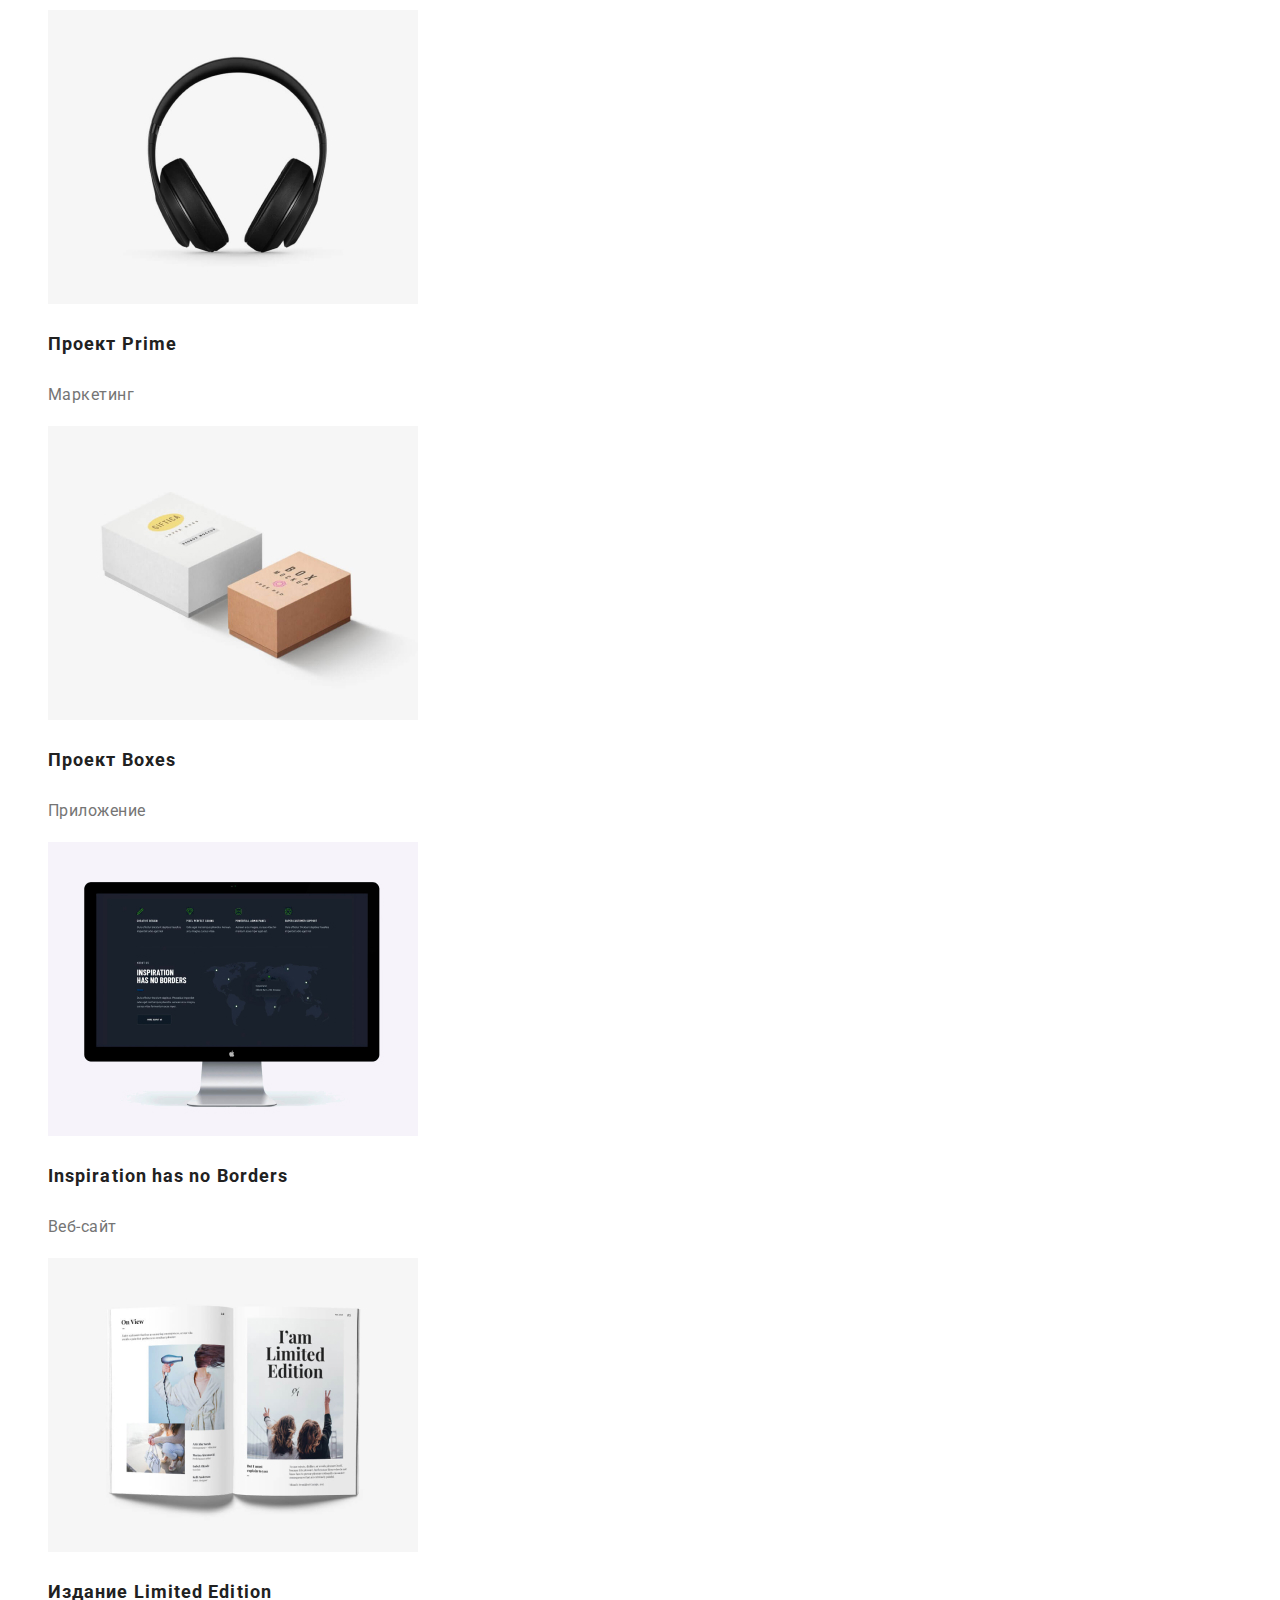
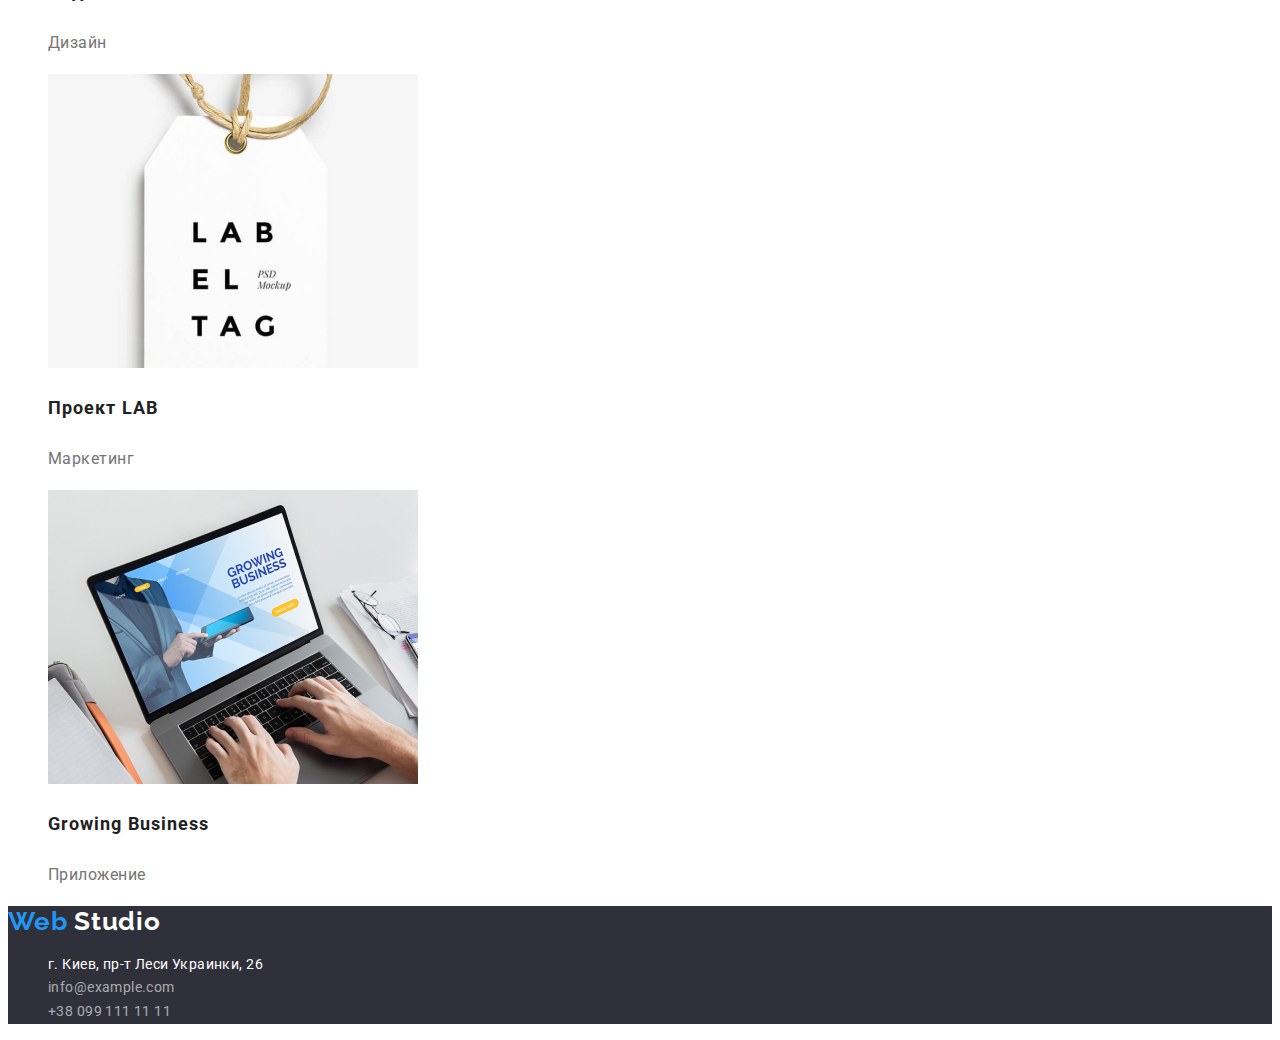
==== commit 0b1cda85: "v.2" ====
--- a/portfolio.html
+++ b/portfolio.html
@@ -7,7 +7,7 @@
     <title>Главная</title>
     <link href="https://fonts.googleapis.com/css2?family=Raleway:wght@700&family=Roboto:wght@400;500;700;900&display=swap"
         rel="stylesheet">    
-    <link rel="stylesheet" href="/css/styles.css">
+    <link rel="stylesheet" href="./css/styles.css">
 </head>
 <!-- Head-->
 <body class="body">
@@ -29,7 +29,7 @@
         
     <main>
         <!-- filtr -->
-     <h1 hidden></h1>
+     <h1 hidden>main-nav</h1>
       <section class="section"> 
         <ul class="button-portfolio">
             <li><button class="button-menu" type="button">Все</button></li>
@@ -42,7 +42,7 @@
       </section>
      <!-- projekt -->
      <section>
-        <h2 hidden></h2>
+        <h2 hidden>projects</h2>
         <ul class="portfolio-main">
             
             <li>
--- a/css/styles.css
+++ b/css/styles.css
@@ -5,6 +5,8 @@
     --accent-color:#2196F3;
     --primary-bg-color:#FFFFFF;
     --portfolio-color-button:#F5F4FA;
+    --portfolio-color-section: #E5E5E5;
+    --hero-bgr: #2F303A;
 }
 .body {
     background-color:var(--primary-bg-color) ;
@@ -13,21 +15,18 @@
           
 }
 
-*{
-    text-decoration: none;
-}
-
 ul{ list-style: none;}
 
 /* logo */
 .logo,
 .logo-item,
 .logo-footer {
+    text-decoration: none;
     font-family: 'Raleway';
     font-style: normal;
     font-weight: 700;
     font-size: 26px;
-    line-height: 31px;
+    line-height: 1.19;
     letter-spacing: 0.03em;
 }
 
@@ -40,11 +39,12 @@
 }
 /* navi */
 .site-nav .link{
+     text-decoration: none;
     font-family: 'Roboto';
         font-style: normal;
         font-weight: 500;
         font-size: 14px;
-        line-height: 16px;
+        line-height: 1.14;
         letter-spacing: 0.02em;
     color: var(--primery-text-color);
 }
@@ -55,11 +55,13 @@
 }
 
 .site-nav .link.current{
+     text-decoration: none;
     color: var(--accent-color);
 }
 
 /* address */
 .mail-nav{
+    text-decoration: none;
     color: var(--text-color) ;
 }
 .mail-nav:hover,
@@ -76,11 +78,12 @@
     color: var(--accent-color) ;
 }
 .tel{
+    text-decoration: none;
     color: var(--text-color);
         font-style: normal;
         font-weight: 500;
         font-size: 14px;
-        line-height: 16px;
+        line-height: 1.14;
         letter-spacing: 0.02em;
 }
 .tel:active,
@@ -92,12 +95,12 @@
 /* hero */
 .hero{
     
-    background-color: #2F303A;
+    background-color: var(--hero-bgr);
 }
 .hero-title{
     font-weight: 900;
         font-size: 44px;
-        line-height: 60px;
+        line-height: 1.36;
         text-align: center;
         letter-spacing: 0.06em;
         text-transform: uppercase;
@@ -106,13 +109,12 @@
 
 /* h2,h3 */
 .section-title {
-       
-    color: var(--title-text-color);
+           color: var(--title-text-color);
 }
 .title{
-    font-weight: 700;
+        font-weight: 700;
         font-size: 14px;
-        line-height: 16px;
+        line-height: 1.14;
         letter-spacing: 0.03em;
         text-transform: uppercase;
         color: var(--title-text-color);
@@ -123,28 +125,28 @@
 .section-2 .section-title{
     font-weight: 700;
         font-size: 36px;
-        line-height: 42px;
+        line-height: 1.16;
         color: var(--title-text-color);
         letter-spacing: 0.03em;
 }
 .text {
     font-weight: 400;
     font-size: 14px;
-    line-height: 24px;
+    line-height: 1.71;
     letter-spacing: 0.03em;
     color: var(--text-color);
 }
 
 .section-1 .section{
-    background-color: #E5E5E5;
+    background-color: var(--portfolio-color-section);
 }
 .section-2 {
-    background-color: #F5F4FA;
+    background-color: var(--portfolio-color-button);
 }
 .title-name{
         font-weight: 500;
         font-size: 16px;
-        line-height: 19px;
+        line-height: 1.18;
         text-align: center;
         letter-spacing: 0.03em;
         color:var(--primery-text-color);
@@ -152,7 +154,7 @@
 .text-team{
         font-weight: 400;
         font-size: 16px;
-        line-height: 19px;
+        line-height: 1.18;
         text-align: center;
        letter-spacing: 0.03em;
 }
@@ -163,7 +165,7 @@
         
         font-weight: 700;
         font-size: 16px;
-        line-height: 30px;
+        line-height: 1.87;
         letter-spacing: 0.06em;
         box-shadow: 0px 4px 4px rgba(0, 0, 0, 0.15);
         border-radius: 4px;
@@ -173,14 +175,15 @@
 }
 /* podval */
 .footer{
-    background-color: #2F303A;
+        background-color: #2F303A;
 }
 .maps-footer,
-.footer .mail.tel{
+.footer .mail,.tel{
+    text-decoration: none;
     font-style: normal;
     font-weight: 400;
     font-size: 14px;
-    line-height: 24px;
+    line-height: 1.71;
     letter-spacing: 0.03em;
     
 }
@@ -198,9 +201,11 @@
 }
 
 .logo-footer{
-    color: var(--primary-bg-color);
-}
-
+    text-decoration: none;
+        color: var(--primary-bg-color);
+}
+
+/* ------------------------------------- */
 
 /* portfolio */
 .button-portfolio{
@@ -214,12 +219,12 @@
         font-style: normal;
         font-weight: 500;
         font-size: 16px;
-        line-height: 26px;
+        line-height: 1.62;
         /* identical to box height, or 162% */
     color: var(--primary-bg-color);
         text-align: center;
         letter-spacing: 0.03em;
-    background: #2196F3;
+         background: #2196F3;
         /* shadow-middle */
         box-shadow: 0px 3px 1px rgba(0, 0, 0, 0.1), 0px 1px 2px rgba(0, 0, 0, 0.08), 0px 2px 2px rgba(0, 0, 0, 0.12);
         border-radius: 4px;
@@ -237,7 +242,7 @@
     font-style: normal;
     font-weight: 500;
     font-size: 16px;
-    line-height: 26px;
+    line-height: 1.62;
     /* identical to box height, or 162% */
     text-align: center;
     letter-spacing: 0.03em;
@@ -254,7 +259,7 @@
     font-style: normal;
     font-weight: 700;
     font-size: 18px;
-    line-height: 36px;
+    line-height: 2;
     /* identical to box height, or 200% */
     letter-spacing: 0.06em;
     color:var(--primery-text-color);
@@ -264,7 +269,7 @@
         font-style: normal;
         font-weight: 400;
         font-size: 16px;
-        line-height: 30px;
+        line-height: 1.87;
         /* identical to box height, or 188% */
         letter-spacing: 0.03em;
         color:var(--text-color);
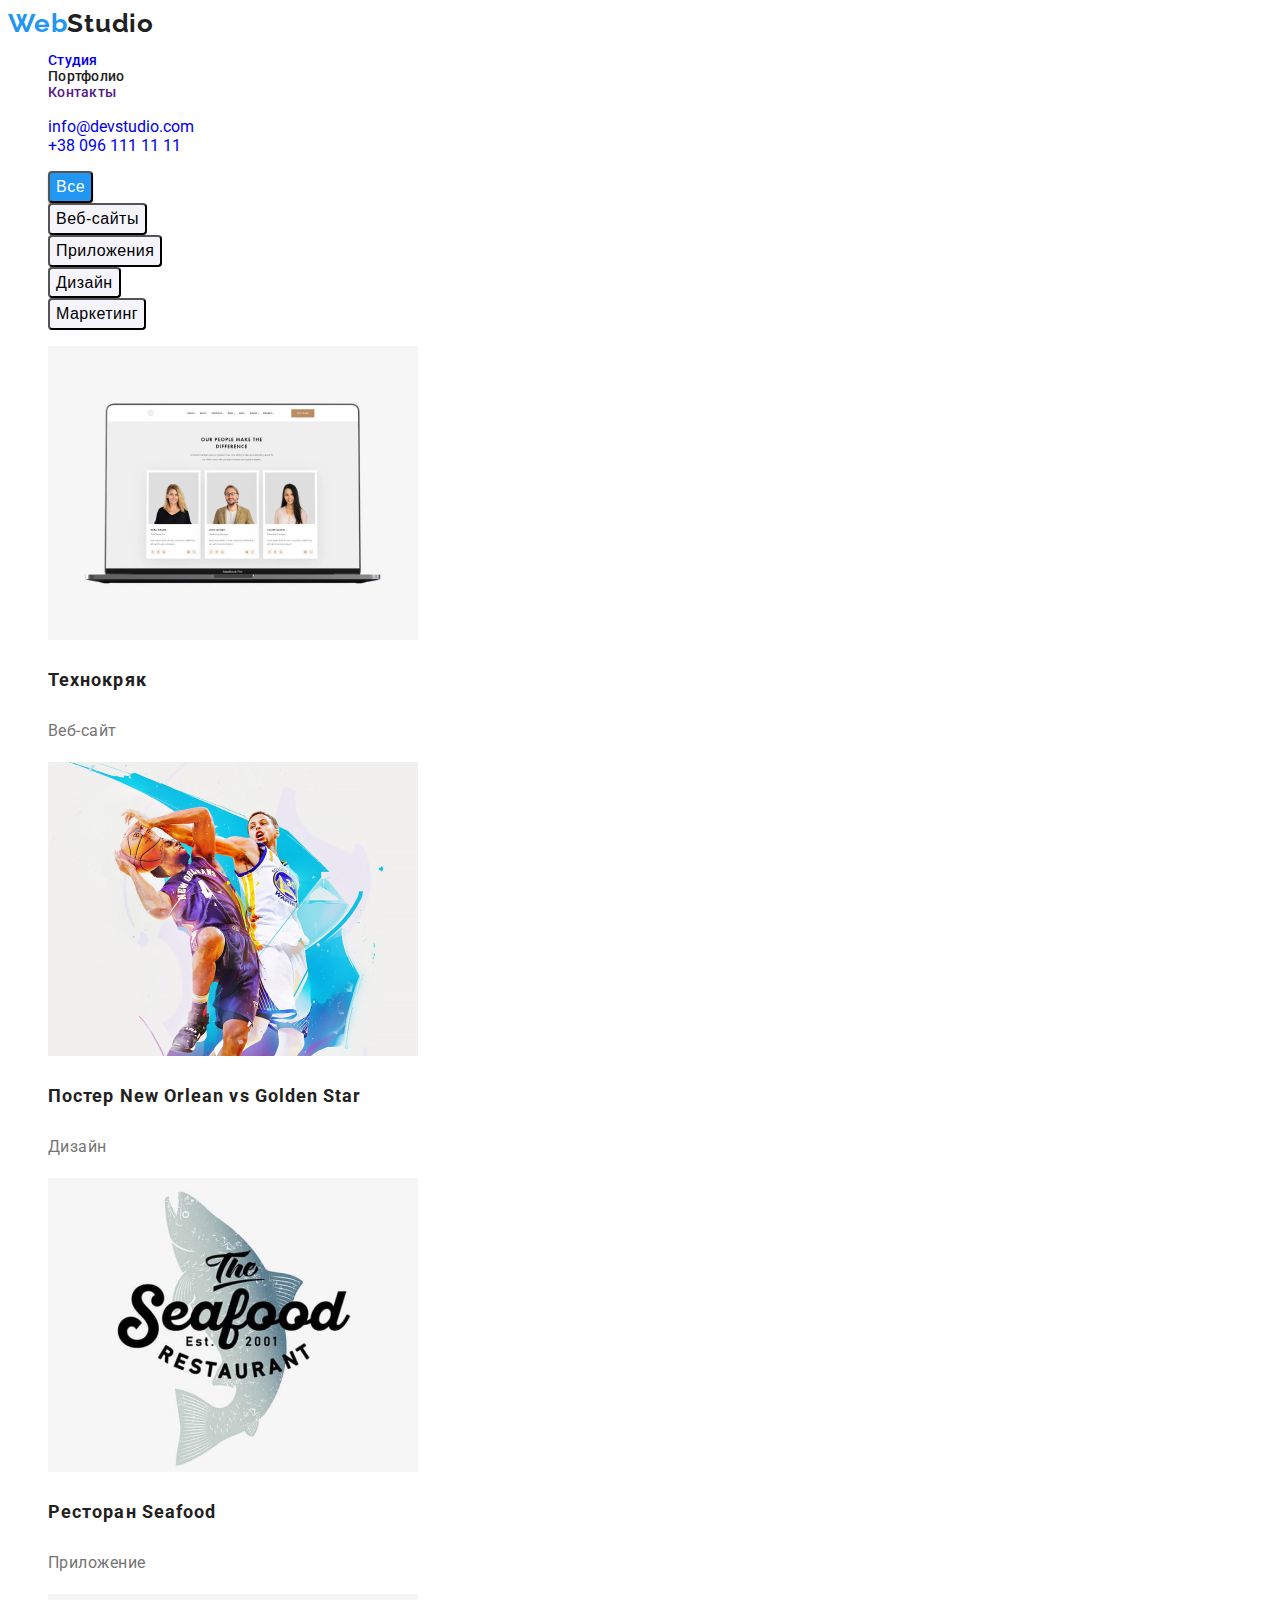
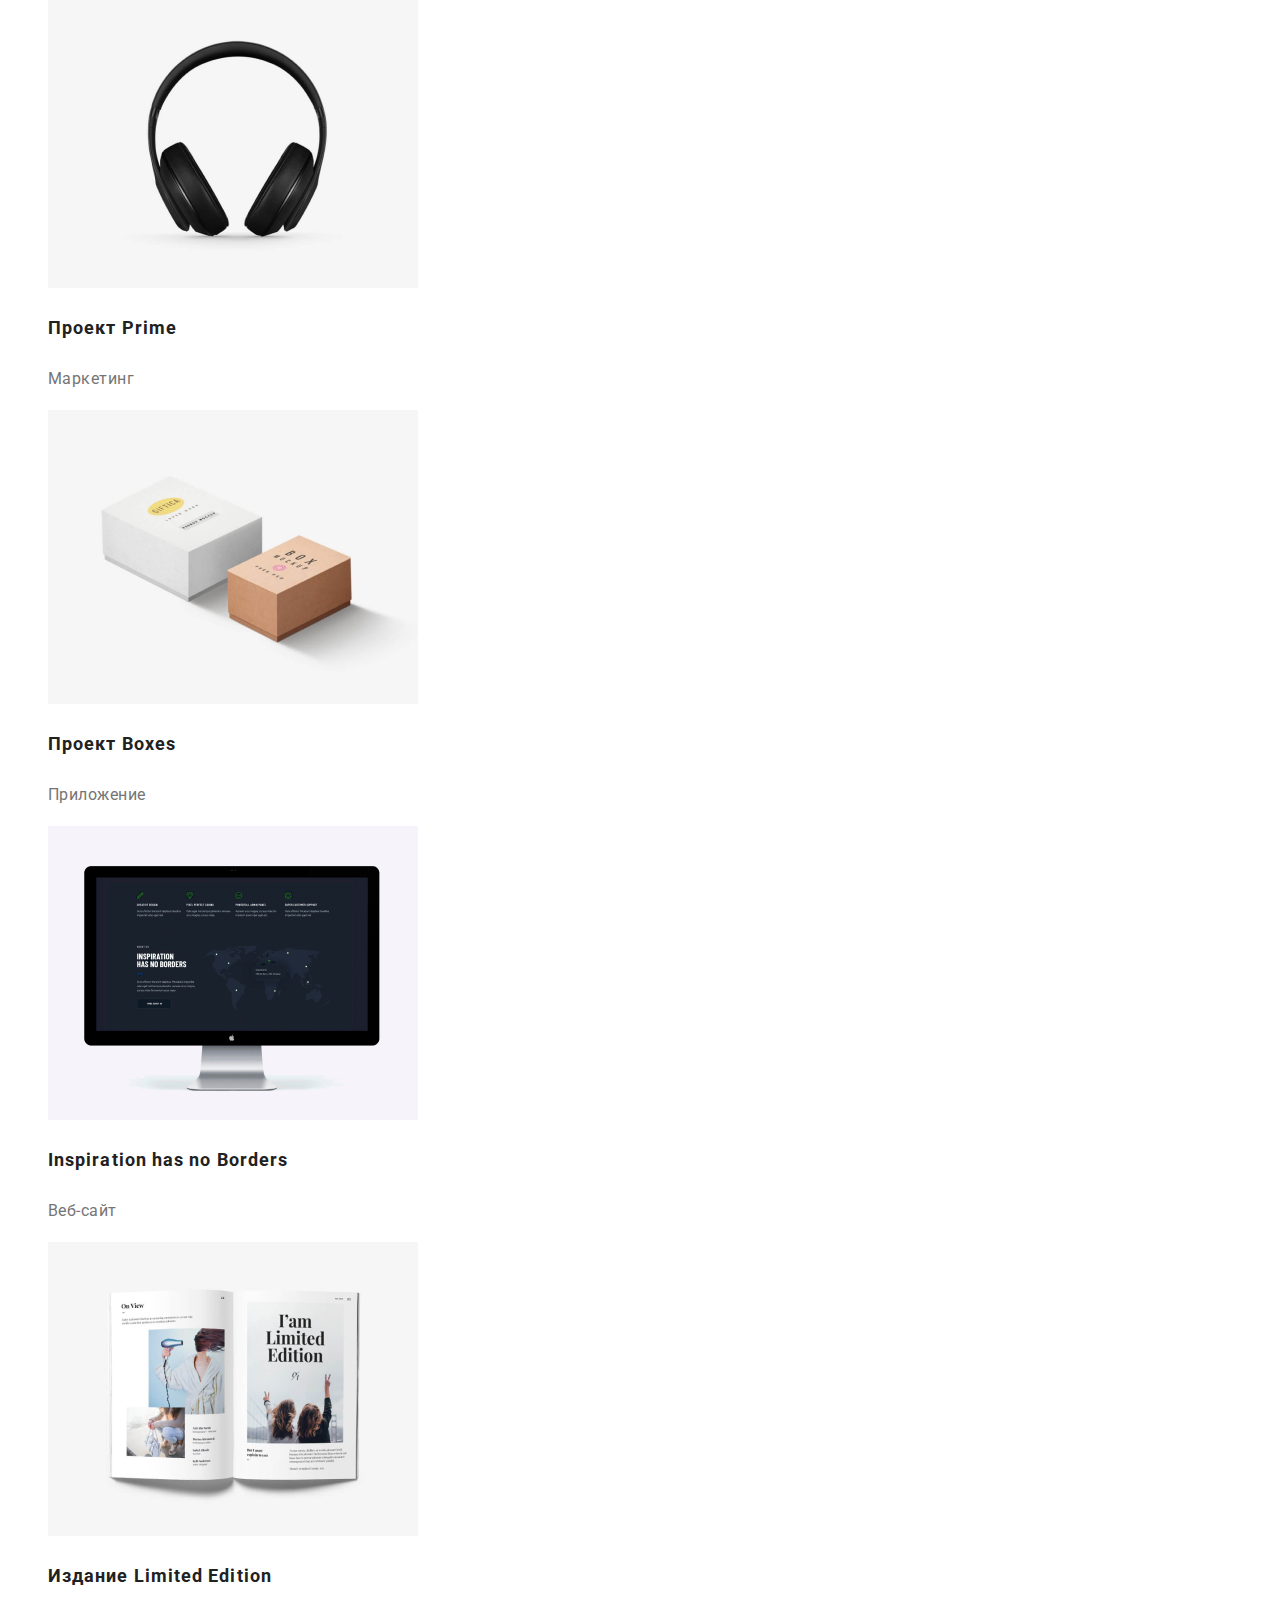
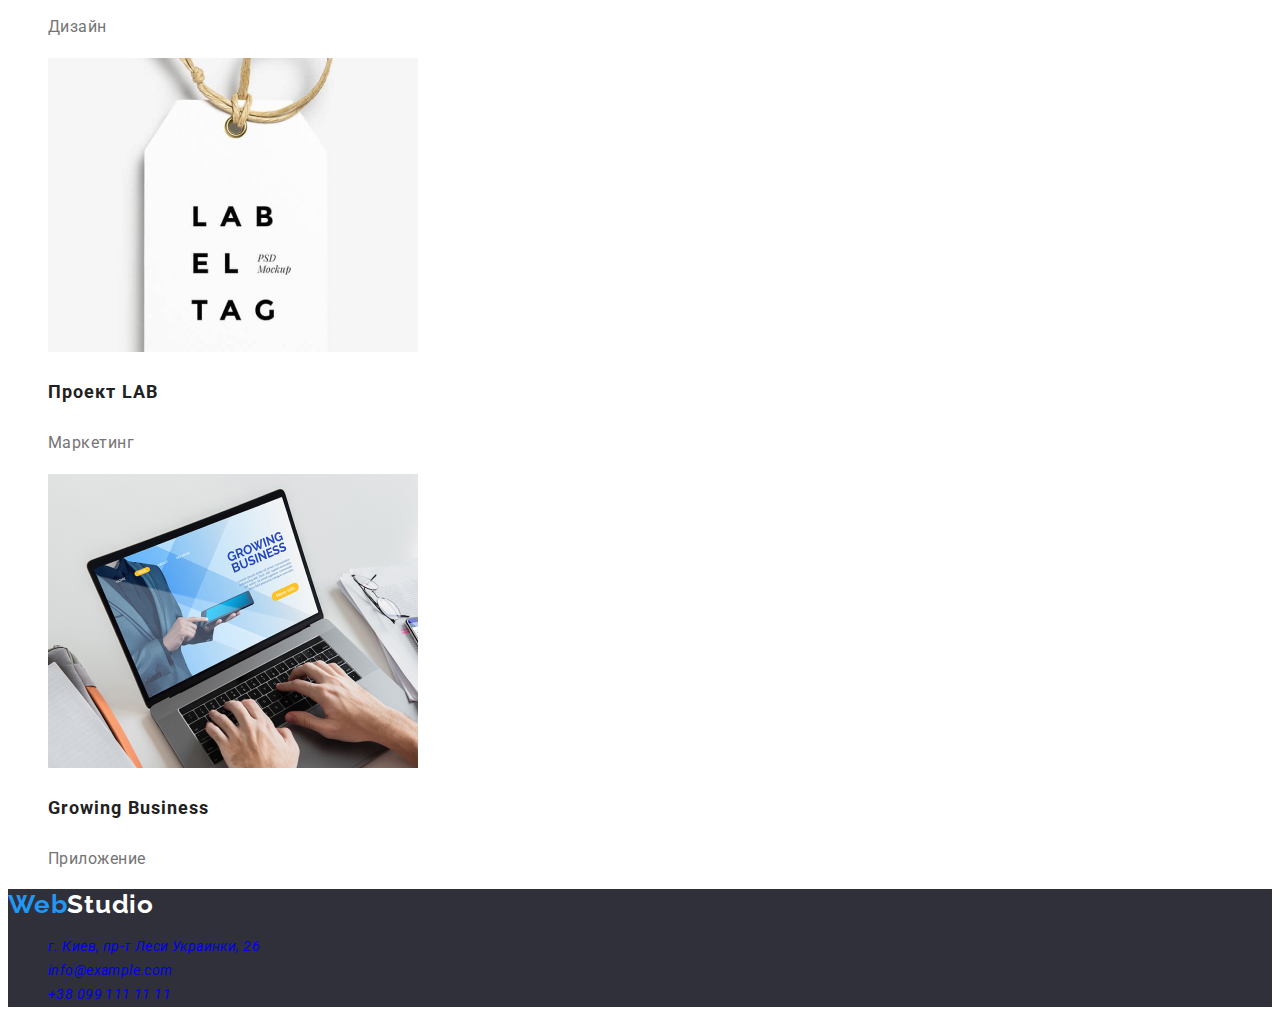
==== commit 4c686b5c: "pravka-1" ====
--- a/portfolio.html
+++ b/portfolio.html
@@ -12,17 +12,17 @@
 <!-- Head-->
 <body class="body">
     <header>
-        <nav class="site-nav">
-            <a href="" class="logo">Web <span class="logo-item">Studio</span></a>
-            <ul>
+        <nav class="nav">
+            <a href="" class="logo">Web<span class="logo-item">Studio</span></a>
+            <ul class="nav_list">
             <li><a href="./index.html" class="link">Студия</a> </li>
-            <li><a href="" class="link current">Портфолио</a> </li>
-                <li><a href="" class="link">Контакты</a></li>
+            <li><a href="" class="current">Портфолио</a> </li>
+                <li><a href="">Контакты</a></li>
             </ul>
         </nav>
-        <ul>
-            <li> <a class="mail-nav" href="mailto:info@devstudio.com">info@devstudio.com</a></li>
-            <li><a class="tel" href="tel:+380961111111">+38 096 111 11 11</a></li>
+        <ul class="nav_list">
+            <li> <a href="mailto:info@devstudio.com">info@devstudio.com</a></li>
+            <li><a href="tel:+380961111111">+38 096 111 11 11</a></li>
         </ul>
     
     </header>
@@ -122,15 +122,15 @@
     </main>
     <!--Podval-->
     <footer class="footer">
-        <a href="" class="logo">Web <span class="logo-footer">Studio</span></a>
-        <address>
-            <ul>
+        <a href="" class="logo">Web<span class="logo-footer">Studio</span></a>
+        <address class="address">
+            <ul class="nav_list">
                 <li>
-                    <a class="maps-footer" href="https://goo.gl/maps/mkALe1oLYoHMcCds9" target="_blank"
+                    <a class="navi_link" href="https://goo.gl/maps/mkALe1oLYoHMcCds9" target="_blank"
                         rel="noopener noreferrer">г. Киев, пр-т Леси Украинки, 26</a><br>
                 </li>
-                <li><a class="mail" href="mailto:info@example.com">info@example.com</a><br></li>
-                <li><a class="tel" href="tel:+380991111111">+38 099 111 11 11</a></li>
+                <li><a href="mailto:info@example.com">info@example.com</a><br></li>
+                <li><a href="tel:+380991111111">+38 099 111 11 11</a></li>
             </ul>
         </address>
     </footer>
--- a/css/styles.css
+++ b/css/styles.css
@@ -12,10 +12,13 @@
     background-color:var(--primary-bg-color) ;
     font-family: 'Roboto', sans-serif;
     color: #212121;
-          
-}
-
-ul{ list-style: none;}
+             
+}
+a{
+    text-decoration: none;
+}
+ul{ list-style: none;
+}
 
 /* logo */
 .logo,
@@ -23,7 +26,6 @@
 .logo-footer {
     text-decoration: none;
     font-family: 'Raleway';
-    font-style: normal;
     font-weight: 700;
     font-size: 26px;
     line-height: 1.19;
@@ -37,11 +39,9 @@
 .logo-item {
     color: var(--title-text-color);
 }
-/* navi */
-.site-nav .link{
+/* nav */
+ .nav{
      text-decoration: none;
-    font-family: 'Roboto';
-        font-style: normal;
         font-weight: 500;
         font-size: 14px;
         line-height: 1.14;
@@ -49,53 +49,26 @@
     color: var(--primery-text-color);
 }
 
-.site-nav .link:hover,
-.site-nav .link:focus{
-        color: var(--accent-color);
-}
-
-.site-nav .link.current{
+.nav .current{
      text-decoration: none;
-    color: var(--accent-color);
+    color: var(--title-text-color);
 }
 
 /* address */
-.mail-nav{
-    text-decoration: none;
-    color: var(--text-color) ;
-}
-.mail-nav:hover,
-.mail-nav:focus
-.mail-nav:active {
-    color: var(--accent-color);
-}
-.mail{
-    color: rgba(255, 255, 255, 0.6);;
-}
-.mail:hover,
-.mail:focus
-.mail:active{
-    color: var(--accent-color) ;
-}
-.tel{
-    text-decoration: none;
-    color: var(--text-color);
-        font-style: normal;
-        font-weight: 500;
-        font-size: 14px;
-        line-height: 1.14;
-        letter-spacing: 0.02em;
-}
-.tel:active,
-.tel:hover,
-.tel:focus{
-    color:var(--accent-color);
-}
+.nav_list{
+    text-decoration: none;
+    color:var(--text-color) ;
+}
+.nav_list:hover,
+.nav_list:focus{
+    color: var(--primery-text-color)
+}
+
+
 
 /* hero */
 .hero{
-    
-    background-color: var(--hero-bgr);
+        background-color: var(--hero-bgr);
 }
 .hero-title{
     font-weight: 900;
@@ -105,6 +78,10 @@
         letter-spacing: 0.06em;
         text-transform: uppercase;
     color:var(--primary-bg-color);
+}
+.hero-title:hover,
+.hero-title:focus{
+    color: var(--primary-bg-color);
 }
 
 /* h2,h3 */
@@ -175,33 +152,26 @@
 }
 /* podval */
 .footer{
-        background-color: #2F303A;
-}
-.maps-footer,
-.footer .mail,.tel{
-    text-decoration: none;
-    font-style: normal;
+            background-color: #2F303A;
+}
+
+.navi_link,
+.footer{
+    text-decoration: none;
     font-weight: 400;
     font-size: 14px;
     line-height: 1.71;
     letter-spacing: 0.03em;
     
 }
-.maps-footer{
-    color: var(--primary-bg-color);}
-.maps-footer:hover,
-.maps-footer:focus {
-    color: var(--accent-color);
-}
-.footer .mail.tel{
+
+/* .navi_link:hover,
+.navi_link:focus 
+.footer .navi_link{
            color: rgba(255, 255, 255, 0.6);
-}
-.footer .tel {
-    color: rgba(255, 255, 255, 0.6);
-}
-
+} */
 .logo-footer{
-    text-decoration: none;
+        text-decoration: none;
         color: var(--primary-bg-color);
 }
 
@@ -209,14 +179,12 @@
 
 /* portfolio */
 .button-portfolio{
-    color: var(--primery-text-color);
+        color: var(--primery-text-color);
         cursor: pointer;
         background-color: var(--primary-bg-color);
 }
 /* filtr */
 .button-menu{
-    font-family: 'Roboto';
-        font-style: normal;
         font-weight: 500;
         font-size: 16px;
         line-height: 1.62;
@@ -237,9 +205,7 @@
 }
 .button-text{
     background:var(--portfolio-color-button);
-        border-radius: 4px;
-font-family: 'Roboto';
-    font-style: normal;
+    border-radius: 4px;
     font-weight: 500;
     font-size: 16px;
     line-height: 1.62;
@@ -255,8 +221,6 @@
 }
 /* portfolio-main */
 .main-title{
-font-family: 'Roboto';
-    font-style: normal;
     font-weight: 700;
     font-size: 18px;
     line-height: 2;
@@ -265,9 +229,7 @@
     color:var(--primery-text-color);
 }
 .main-text{
-    font-family: 'Roboto';
-        font-style: normal;
-        font-weight: 400;
+            font-weight: 400;
         font-size: 16px;
         line-height: 1.87;
         /* identical to box height, or 188% */
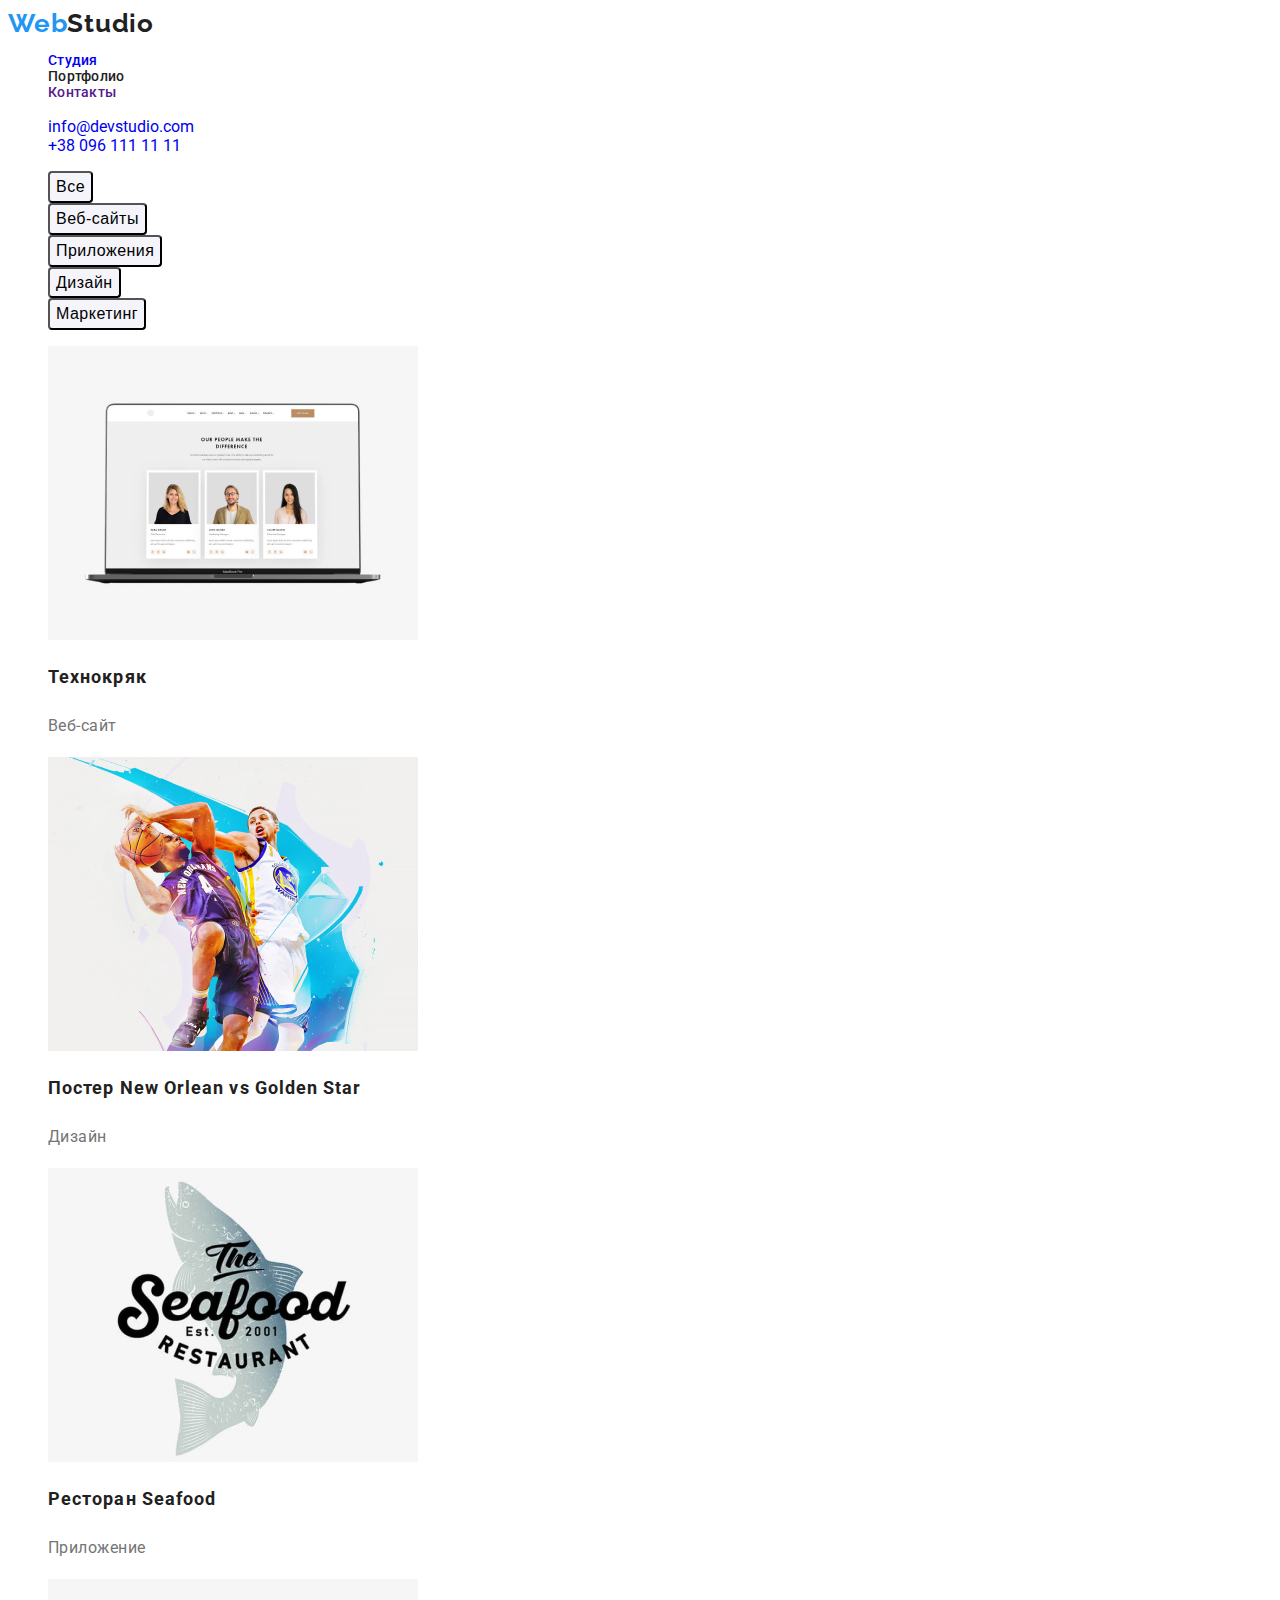
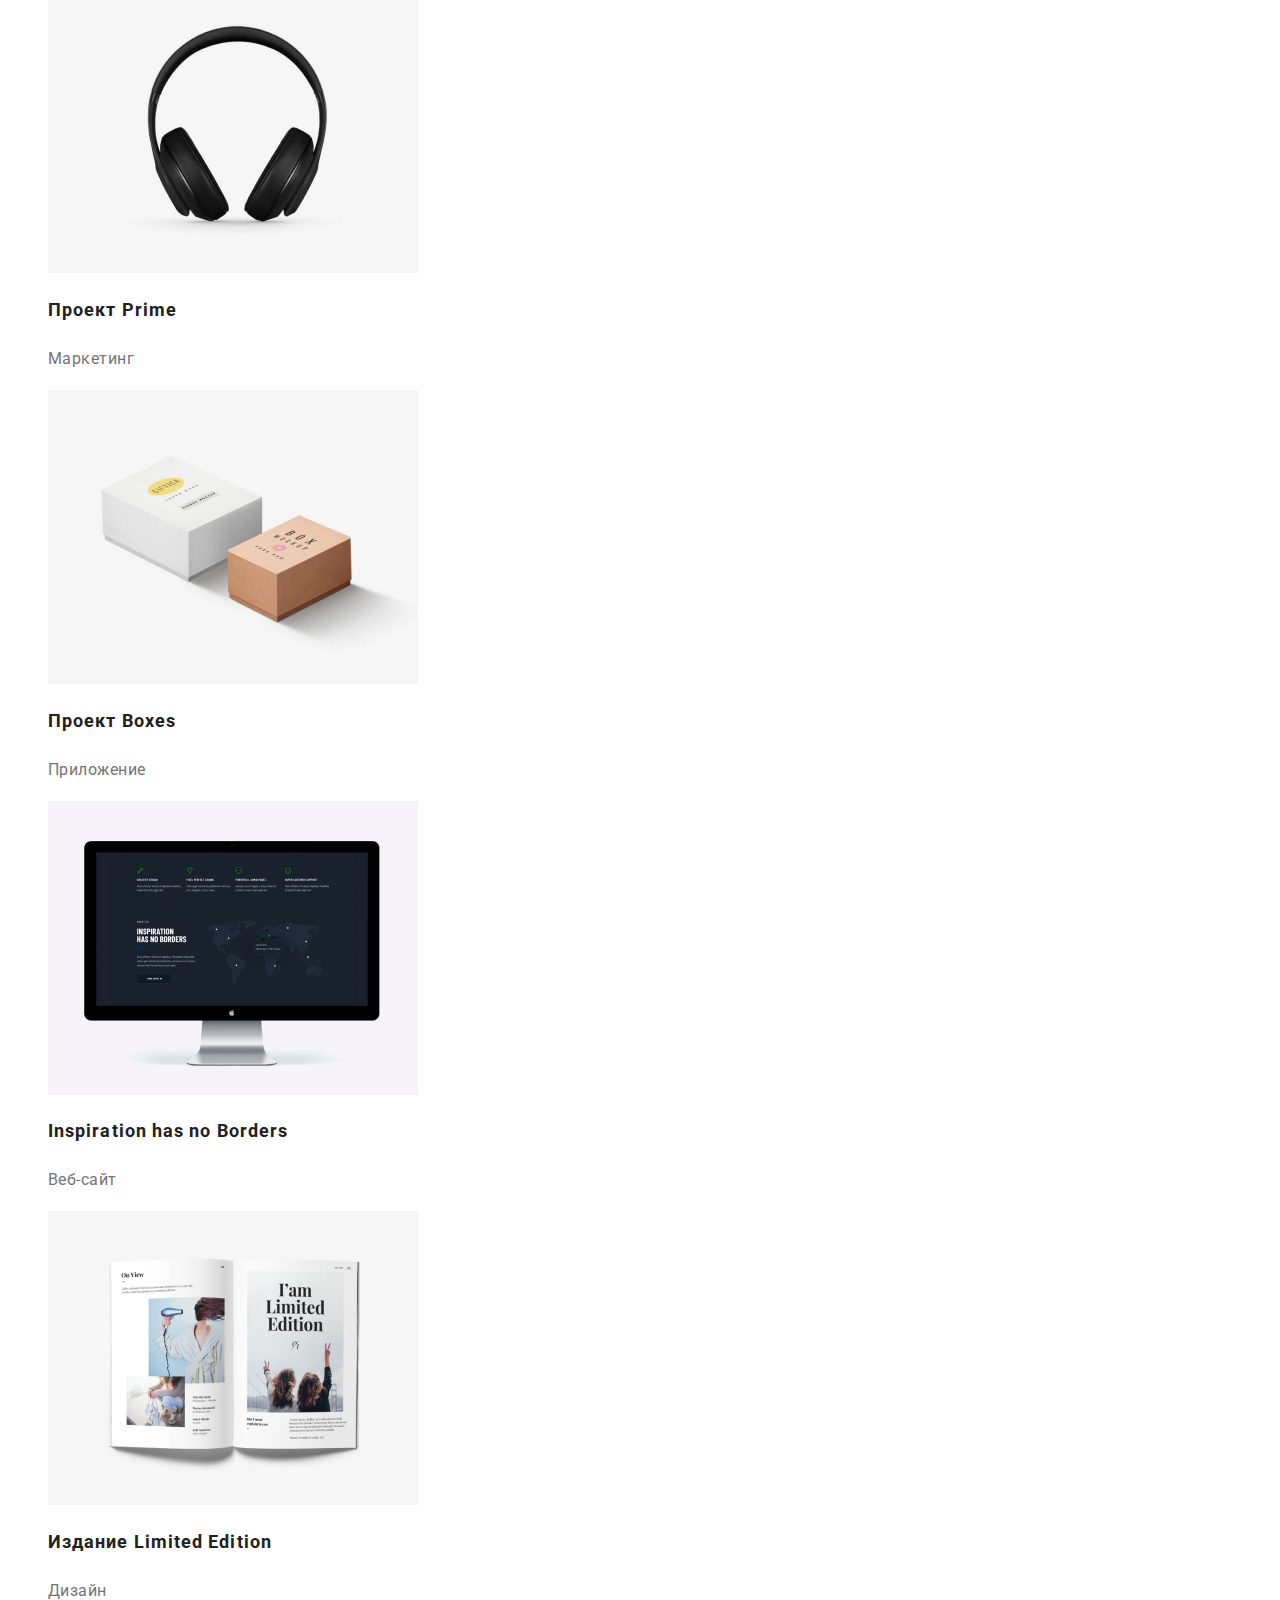
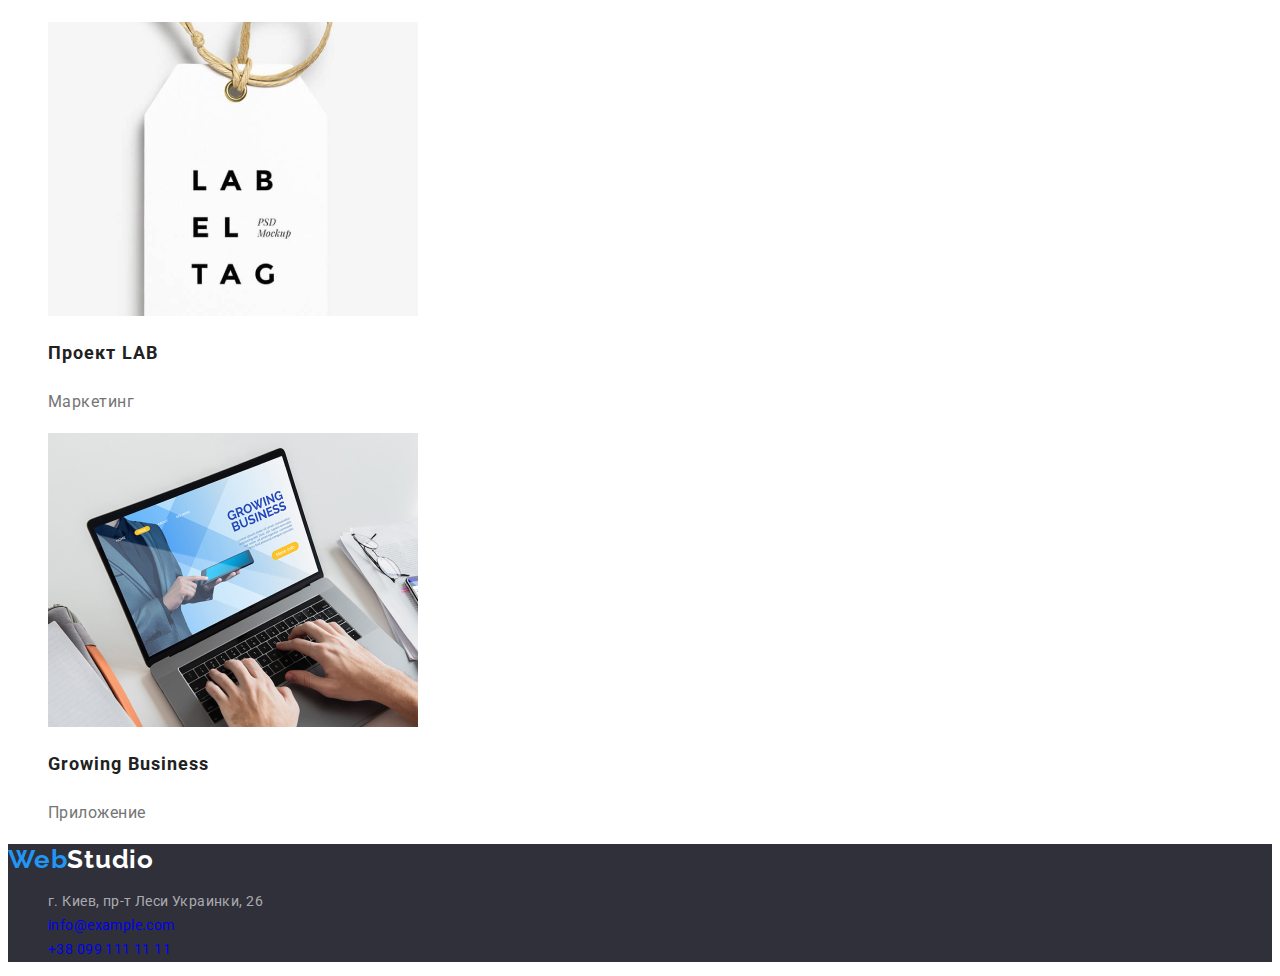
==== commit 45f83e5d: "dz2" ====
--- a/portfolio.html
+++ b/portfolio.html
@@ -29,27 +29,22 @@
         
     <main>
         <!-- filtr -->
-     <h1 hidden>main-nav</h1>
       <section class="section"> 
+         <h1 hidden>main-nav</h1>
         <ul class="button-portfolio">
-            <li><button class="button-menu" type="button">Все</button></li>
+            <li><button class="button-text" type="button">Все</button></li>
             <li><button class="button-text" type="button">Веб-сайты</button></li>
             <li><button class="button-text" type="button">Приложения</button></li>
             <li><button class="button-text" type="button">Дизайн</button></li>
             <li><button class="button-text" type="button">Маркетинг</button></li>
          </ul>
      
-      </section>
-     <!-- projekt -->
-     <section>
-        <h2 hidden>projects</h2>
         <ul class="portfolio-main">
-            
             <li>
                 <img src="./images/project-1.jpg" alt="project-1"
                 width="370"
                 height="294">
-                <h3 class="main-title">Технокряк</h3>
+                <h2 class="main-title">Технокряк</h2>
                 <p class="main-text">Веб-сайт</p>
             </li>
             
@@ -57,7 +52,7 @@
                 <img src="./images/project-2.jpg" alt="project-2"
                 width="370"
                 height="294">
-                <h3 class="main-title">Постер New Orlean vs Golden Star</h3>
+                <h2 class="main-title">Постер New Orlean vs Golden Star</h2>
                 <p class="main-text">Дизайн</p>
             </li>
             
@@ -65,7 +60,7 @@
                 <img src="./images/project-3.jpg" alt="project-3"
                 width="370"
                 height="294">
-                <h3 class="main-title">Ресторан Seafood</h3>
+                <h2 class="main-title">Ресторан Seafood</h2>
                 <p class="main-text">Приложение</p>
             </li>
             
@@ -73,7 +68,7 @@
                 <img src="./images/project-4.jpg" alt="project-4"
                 width="370"
                 height="294">
-                <h3 class="main-title">Проект Prime</h3>
+                <h2 class="main-title">Проект Prime</h2>
                 <p class="main-text">Маркетинг</p>
             </li>
             
@@ -81,7 +76,7 @@
                 <img src="./images/project-5.jpg" alt="project-5"
                 width="370"
                 height="294">
-                <h3 class="main-title">Проект Boxes</h3>
+                <h2 class="main-title">Проект Boxes</h2>
                 <p class="main-text">Приложение</p>
             </li>
             
@@ -89,7 +84,7 @@
                 <img src="./images/project-6.jpg" alt="project-6"
                 width="370"
                 height="294">
-                <h3 class="main-title">Inspiration has no Borders</h3>
+                <h2 class="main-title">Inspiration has no Borders</h2>
                 <p class="main-text">Веб-сайт</p>
             </li>
             
@@ -97,7 +92,7 @@
                 <img src="./images/project-7.jpg" alt="project-7"
                 width="370"
                 height="294">
-                <h3 class="main-title">Издание Limited Edition</h3>
+                <h2 class="main-title">Издание Limited Edition</h2>
                 <p class="main-text">Дизайн</p>
             </li>
             
@@ -105,7 +100,7 @@
                 <img src="./images/project-8.jpg" alt="project-8"
                 width="370"
                 height="294">
-                <h3 class="main-title">Проект LAB</h3>
+                <h2 class="main-title">Проект LAB</h2>
                 <p class="main-text">Маркетинг</p>
             </li>
             
@@ -113,7 +108,7 @@
                 <img src="./images/project-9.jpg" alt="project-9"
                 width="370"
                 height="294">
-                <h3 class="main-title">Growing Business</h3>
+                <h2 class="main-title">Growing Business</h2>
                 <p class="main-text">Приложение</p>
             </li>
         </ul>
--- a/css/styles.css
+++ b/css/styles.css
@@ -5,25 +5,22 @@
     --accent-color:#2196F3;
     --primary-bg-color:#FFFFFF;
     --portfolio-color-button:#F5F4FA;
-    --portfolio-color-section: #E5E5E5;
     --hero-bgr: #2F303A;
+    --rgba-footer:rgba(255, 255, 255, 0.6);
 }
 .body {
     background-color:var(--primary-bg-color) ;
     font-family: 'Roboto', sans-serif;
-    color: #212121;
-             
-}
-a{
-    text-decoration: none;
-}
-ul{ list-style: none;
-}
+    color: var(--primery-text-color);
+}
+a{text-decoration: none;}
+ul{ list-style: none;}
 
 /* logo */
 .logo,
 .logo-item,
 .logo-footer {
+    font-style: normal;
     text-decoration: none;
     font-family: 'Raleway';
     font-weight: 700;
@@ -55,7 +52,8 @@
 }
 
 /* address */
-.nav_list{
+.nav_list, .navi_link{
+    font-style: normal;
     text-decoration: none;
     color:var(--text-color) ;
 }
@@ -63,8 +61,6 @@
 .nav_list:focus{
     color: var(--primery-text-color)
 }
-
-
 
 /* hero */
 .hero{
@@ -79,15 +75,7 @@
         text-transform: uppercase;
     color:var(--primary-bg-color);
 }
-.hero-title:hover,
-.hero-title:focus{
-    color: var(--primary-bg-color);
-}
-
-/* h2,h3 */
-.section-title {
-           color: var(--title-text-color);
-}
+
 .title{
         font-weight: 700;
         font-size: 14px;
@@ -98,15 +86,15 @@
 }
 
 /* font section */
-.section-1 .section-title,
-.section-2 .section-title{
-    font-weight: 700;
+.gallery .gallery__list,
+.user .user_title{
+        font-weight: 700;
         font-size: 36px;
         line-height: 1.16;
         color: var(--title-text-color);
         letter-spacing: 0.03em;
 }
-.text {
+.content{
     font-weight: 400;
     font-size: 14px;
     line-height: 1.71;
@@ -114,13 +102,13 @@
     color: var(--text-color);
 }
 
-.section-1 .section{
-    background-color: var(--portfolio-color-section);
-}
-.section-2 {
+.gallery .section{
     background-color: var(--portfolio-color-button);
 }
-.title-name{
+.user {
+    background-color: var(--portfolio-color-button);
+}
+.user_title{
         font-weight: 500;
         font-size: 16px;
         line-height: 1.18;
@@ -128,12 +116,13 @@
         letter-spacing: 0.03em;
         color:var(--primery-text-color);
 }
-.text-team{
+.user_item{
         font-weight: 400;
         font-size: 16px;
         line-height: 1.18;
         text-align: center;
        letter-spacing: 0.03em;
+       color: var(--text-color);
 }
 
 
@@ -157,20 +146,16 @@
 
 .navi_link,
 .footer{
+    font-style: normal;
     text-decoration: none;
-    font-weight: 400;
     font-size: 14px;
     line-height: 1.71;
     letter-spacing: 0.03em;
-    
-}
-
-/* .navi_link:hover,
-.navi_link:focus 
-.footer .navi_link{
-           color: rgba(255, 255, 255, 0.6);
-} */
+    color: var(--rgba-footer);
+}
+
 .logo-footer{
+       font-style: normal;
         text-decoration: none;
         color: var(--primary-bg-color);
 }
@@ -184,19 +169,7 @@
         background-color: var(--primary-bg-color);
 }
 /* filtr */
-.button-menu{
-        font-weight: 500;
-        font-size: 16px;
-        line-height: 1.62;
-        /* identical to box height, or 162% */
-    color: var(--primary-bg-color);
-        text-align: center;
-        letter-spacing: 0.03em;
-         background: #2196F3;
-        /* shadow-middle */
-        box-shadow: 0px 3px 1px rgba(0, 0, 0, 0.1), 0px 1px 2px rgba(0, 0, 0, 0.08), 0px 2px 2px rgba(0, 0, 0, 0.12);
-        border-radius: 4px;
-}
+
 .button-menu:active,
 .button-menu:hover,
 .button-menu:focus {
@@ -204,6 +177,7 @@
     background-color:var(--portfolio-color-button);
 }
 .button-text{
+    cursor: pointer;
     background:var(--portfolio-color-button);
     border-radius: 4px;
     font-weight: 500;
@@ -229,7 +203,6 @@
     color:var(--primery-text-color);
 }
 .main-text{
-            font-weight: 400;
         font-size: 16px;
         line-height: 1.87;
         /* identical to box height, or 188% */
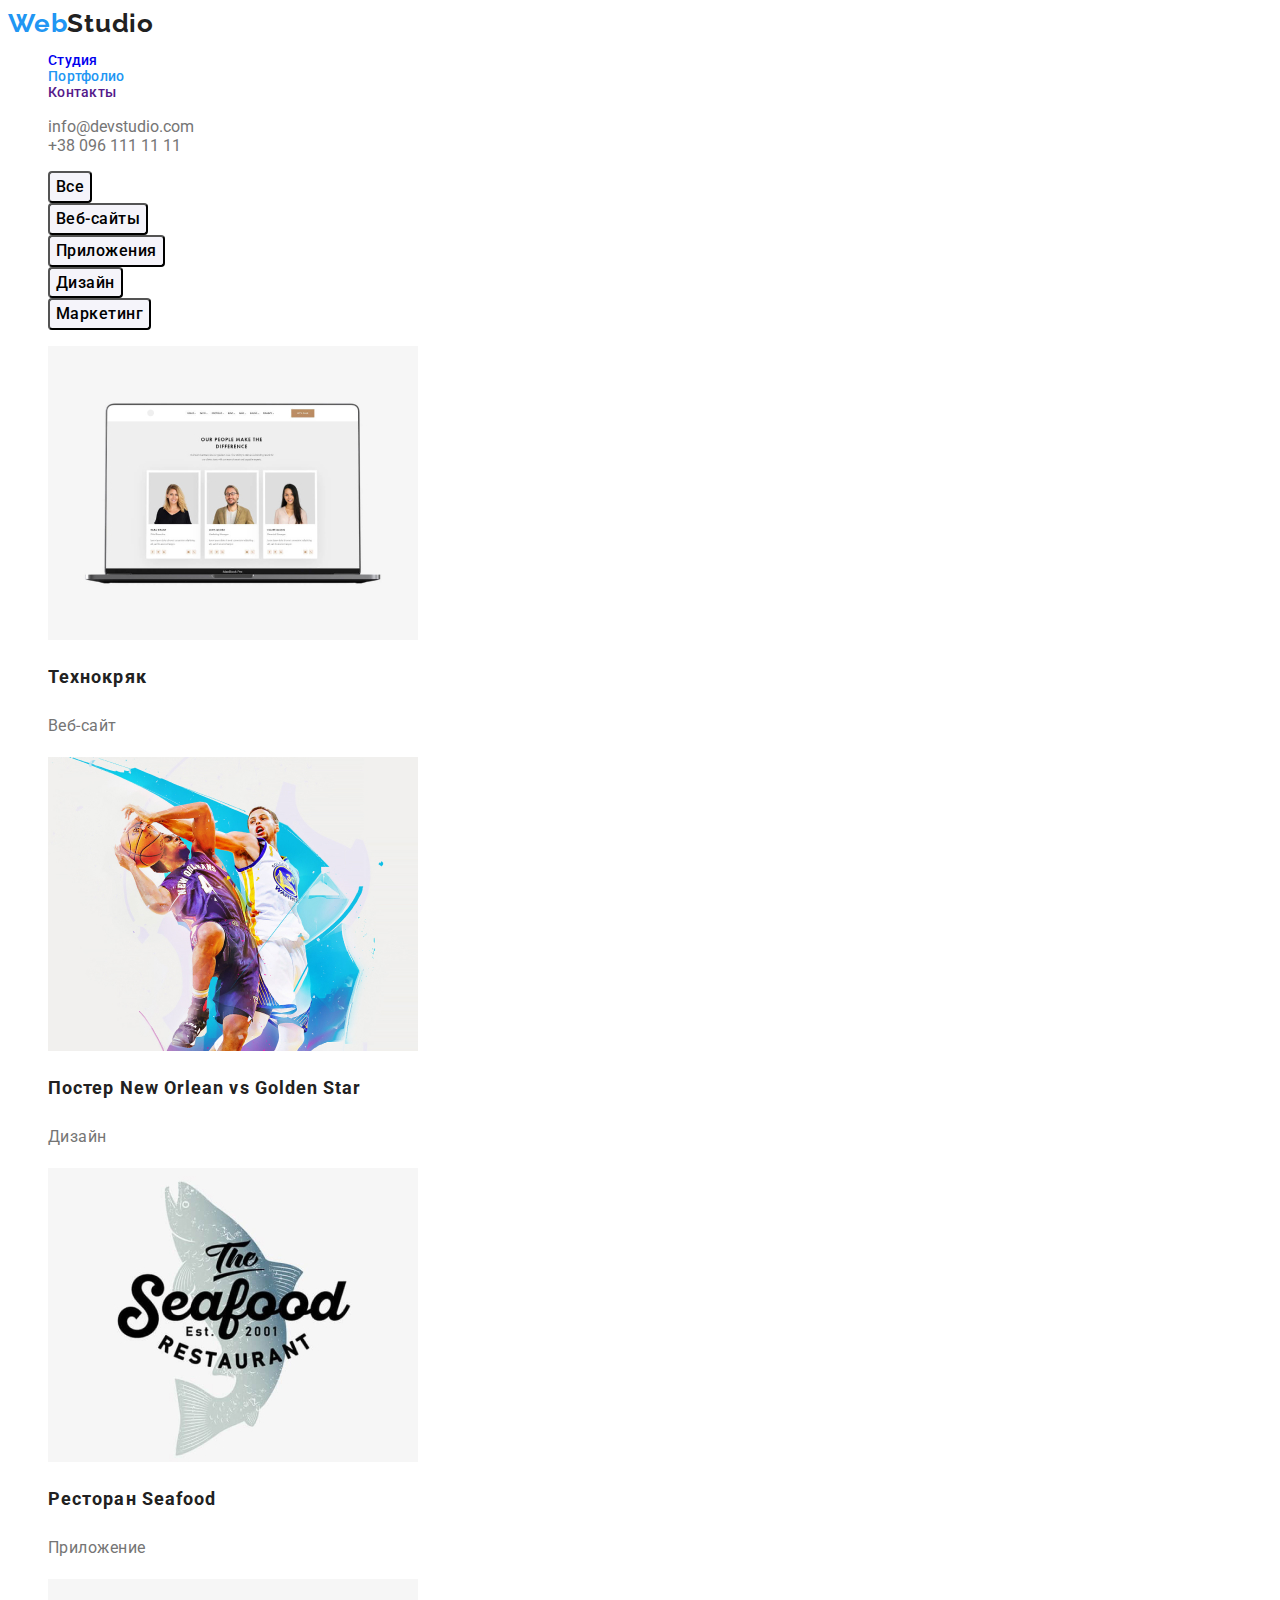
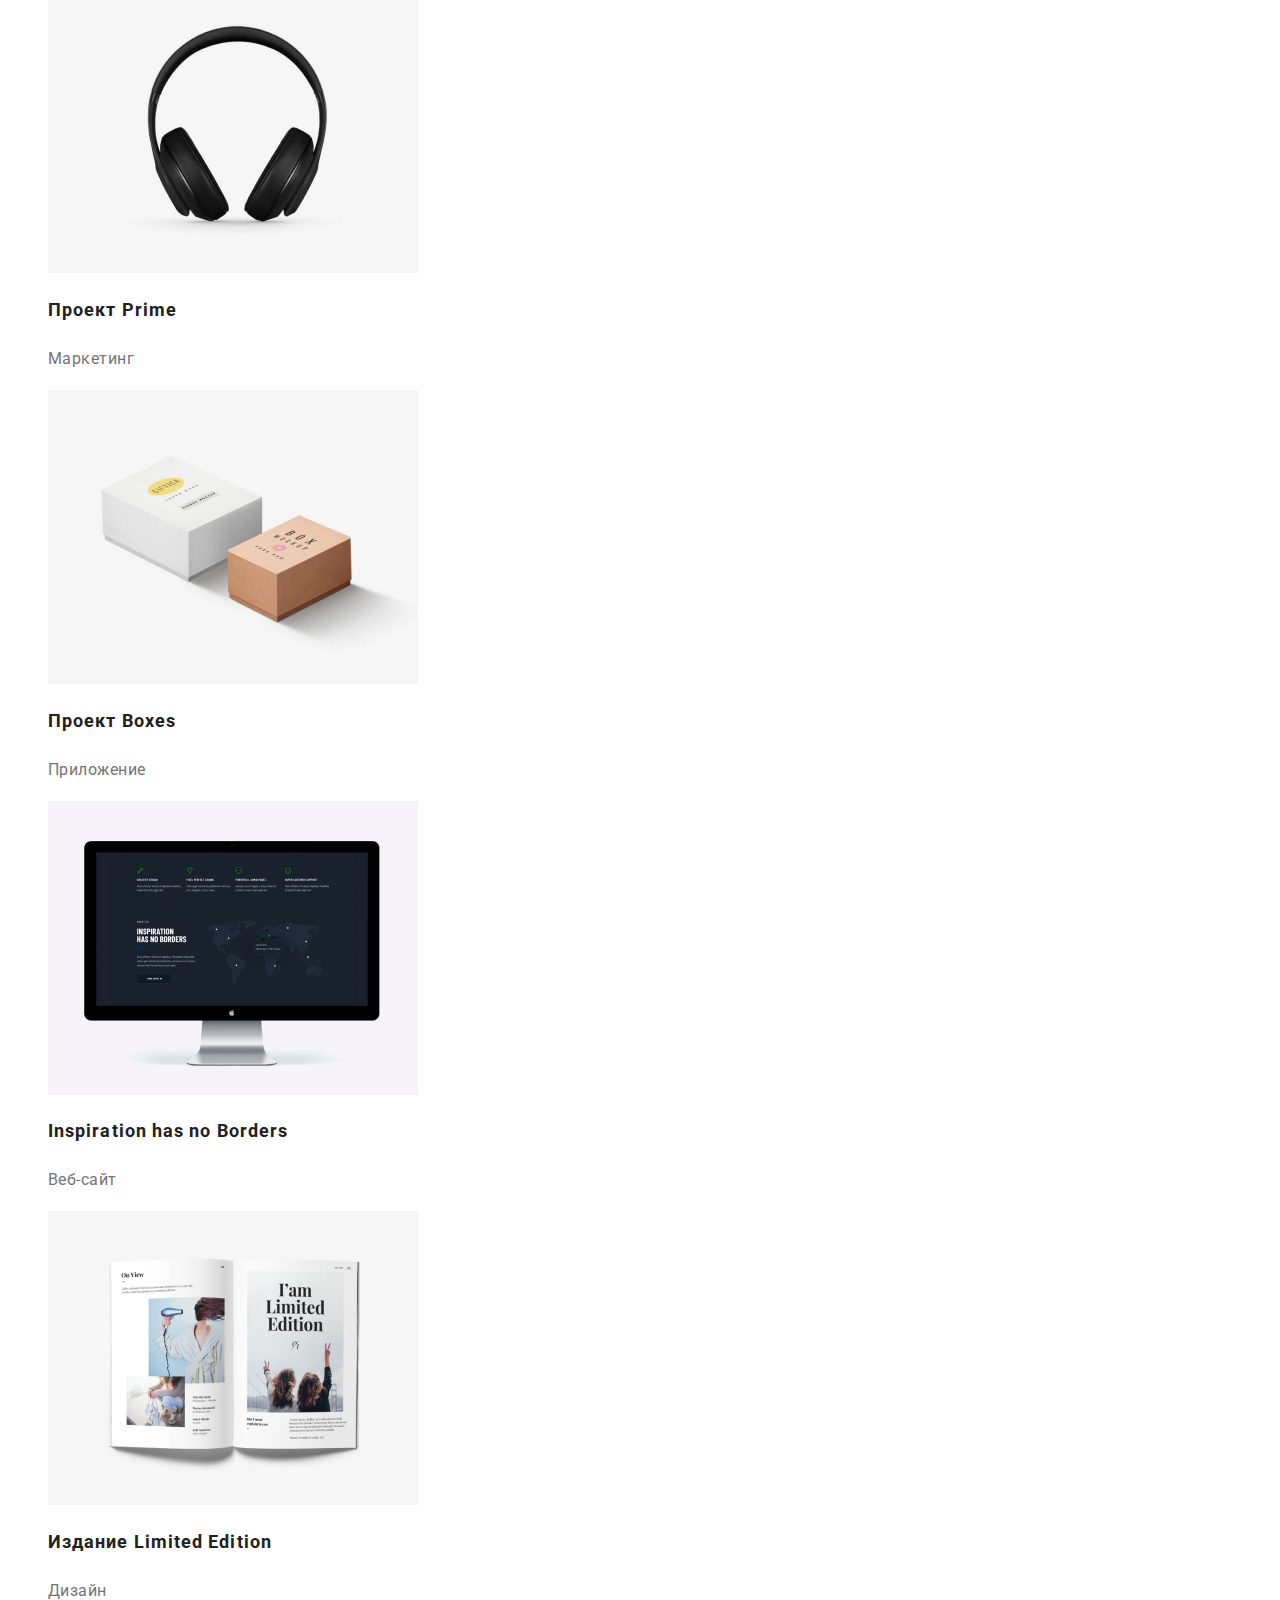
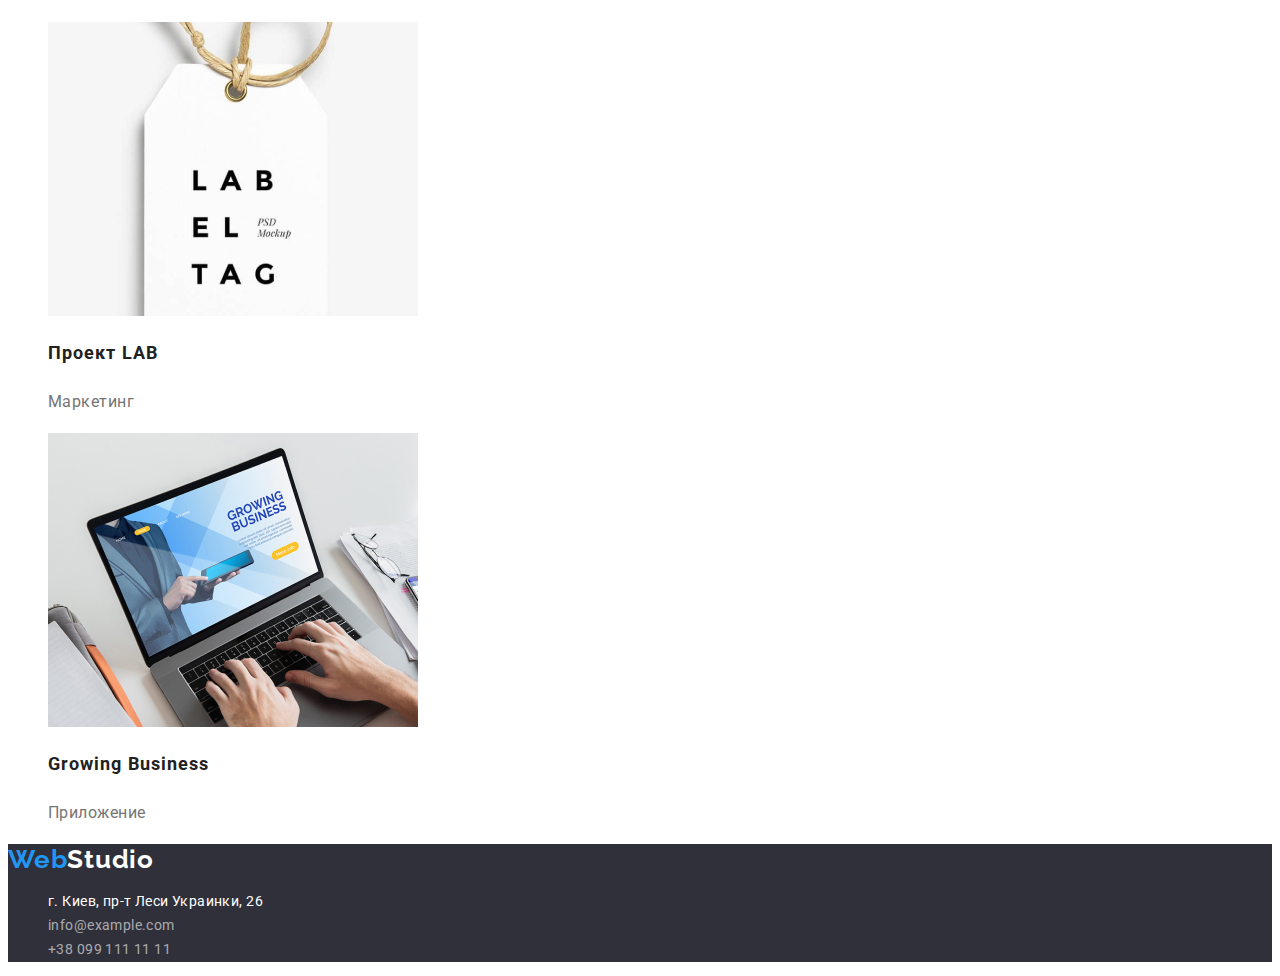
==== commit 3994747a: "23.05.22" ====
--- a/portfolio.html
+++ b/portfolio.html
@@ -21,95 +21,95 @@
             </ul>
         </nav>
         <ul class="nav_list">
-            <li> <a href="mailto:info@devstudio.com">info@devstudio.com</a></li>
-            <li><a href="tel:+380961111111">+38 096 111 11 11</a></li>
+            <li><a class="nav_link_item" href="mailto:info@devstudio.com">info@devstudio.com</a></li>
+            <li><a class="nav_link_item" href="tel:+380961111111">+38 096 111 11 11</a></li>
         </ul>
     
     </header>
         
     <main>
-        <!-- filtr -->
-      <section class="section"> 
-         <h1 hidden>main-nav</h1>
-        <ul class="button-portfolio">
-            <li><button class="button-text" type="button">Все</button></li>
-            <li><button class="button-text" type="button">Веб-сайты</button></li>
-            <li><button class="button-text" type="button">Приложения</button></li>
-            <li><button class="button-text" type="button">Дизайн</button></li>
-            <li><button class="button-text" type="button">Маркетинг</button></li>
+        <!-- main -->
+      <section class="main"> 
+         <h1 hidden>main</h1>
+        <ul class="button_portfolio">
+            <li><button class="button_text" type="button">Все</button></li>
+            <li><button class="button_text" type="button">Веб-сайты</button></li>
+            <li><button class="button_text" type="button">Приложения</button></li>
+            <li><button class="button_text" type="button">Дизайн</button></li>
+            <li><button class="button_text" type="button">Маркетинг</button></li>
          </ul>
      
-        <ul class="portfolio-main">
+        <ul class="portfolio_main">
             <li>
                 <img src="./images/project-1.jpg" alt="project-1"
                 width="370"
                 height="294">
-                <h2 class="main-title">Технокряк</h2>
-                <p class="main-text">Веб-сайт</p>
+                <h2 class="main_title">Технокряк</h2>
+                <p class="main_text">Веб-сайт</p>
             </li>
             
             <li>
                 <img src="./images/project-2.jpg" alt="project-2"
                 width="370"
                 height="294">
-                <h2 class="main-title">Постер New Orlean vs Golden Star</h2>
-                <p class="main-text">Дизайн</p>
+                <h2 class="main_title">Постер New Orlean vs Golden Star</h2>
+                <p class="main_text">Дизайн</p>
             </li>
             
             <li>
                 <img src="./images/project-3.jpg" alt="project-3"
                 width="370"
                 height="294">
-                <h2 class="main-title">Ресторан Seafood</h2>
-                <p class="main-text">Приложение</p>
+                <h2 class="main_title">Ресторан Seafood</h2>
+                <p class="main_text">Приложение</p>
             </li>
             
             <li>
                 <img src="./images/project-4.jpg" alt="project-4"
                 width="370"
                 height="294">
-                <h2 class="main-title">Проект Prime</h2>
-                <p class="main-text">Маркетинг</p>
+                <h2 class="main_title">Проект Prime</h2>
+                <p class="main_text">Маркетинг</p>
             </li>
             
             <li>
                 <img src="./images/project-5.jpg" alt="project-5"
                 width="370"
                 height="294">
-                <h2 class="main-title">Проект Boxes</h2>
-                <p class="main-text">Приложение</p>
+                <h2 class="main_title">Проект Boxes</h2>
+                <p class="main_text">Приложение</p>
             </li>
             
             <li>
                 <img src="./images/project-6.jpg" alt="project-6"
                 width="370"
                 height="294">
-                <h2 class="main-title">Inspiration has no Borders</h2>
-                <p class="main-text">Веб-сайт</p>
+                <h2 class="main_title">Inspiration has no Borders</h2>
+                <p class="main_text">Веб-сайт</p>
             </li>
             
             <li>
                 <img src="./images/project-7.jpg" alt="project-7"
                 width="370"
                 height="294">
-                <h2 class="main-title">Издание Limited Edition</h2>
-                <p class="main-text">Дизайн</p>
+                <h2 class="main_title">Издание Limited Edition</h2>
+                <p class="main_text">Дизайн</p>
             </li>
             
             <li>
                 <img src="./images/project-8.jpg" alt="project-8"
                 width="370"
                 height="294">
-                <h2 class="main-title">Проект LAB</h2>
-                <p class="main-text">Маркетинг</p>
+                <h2 class="main_title">Проект LAB</h2>
+                <p class="main_text">Маркетинг</p>
             </li>
             
             <li>
                 <img src="./images/project-9.jpg" alt="project-9"
                 width="370"
                 height="294">
-                <h2 class="main-title">Growing Business</h2>
-                <p class="main-text">Приложение</p>
+                <h2 class="main_title">Growing Business</h2>
+                <p class="main_text">Приложение</p>
             </li>
         </ul>
         </section>
@@ -124,8 +124,8 @@
                     <a class="navi_link" href="https://goo.gl/maps/mkALe1oLYoHMcCds9" target="_blank"
                         rel="noopener noreferrer">г. Киев, пр-т Леси Украинки, 26</a><br>
                 </li>
-                <li><a href="mailto:info@example.com">info@example.com</a><br></li>
-                <li><a href="tel:+380991111111">+38 099 111 11 11</a></li>
+                <li><a class="nav_item" href="mailto:info@example.com">info@example.com</a><br></li>
+                <li><a class="nav_item" href="tel:+380991111111">+38 099 111 11 11</a></li>
             </ul>
         </address>
     </footer>
--- a/css/styles.css
+++ b/css/styles.css
@@ -46,13 +46,17 @@
     color: var(--primery-text-color);
 }
 
-.nav .current{
+.current{
      text-decoration: none;
-    color: var(--title-text-color);
+    color:var(--accent-color);
 }
 
 /* address */
-.nav_list, .navi_link{
+.nav_link_item{
+    color: var(--text-color);
+}
+
+.nav_list{
     font-style: normal;
     text-decoration: none;
     color:var(--text-color) ;
@@ -76,7 +80,7 @@
     color:var(--primary-bg-color);
 }
 
-.title{
+.features_title{
         font-weight: 700;
         font-size: 14px;
         line-height: 1.14;
@@ -85,9 +89,15 @@
         color: var(--title-text-color);
 }
 
-/* font section */
-.gallery .gallery__list,
-.user .user_title{
+/* section */
+.gallery__list{
+       font-weight: 700;
+        font-size: 36px;
+        line-height: 1.16;
+        color: var(--title-text-color);
+        letter-spacing: 0.03em;
+}
+.user_title{
         font-weight: 700;
         font-size: 36px;
         line-height: 1.16;
@@ -102,12 +112,10 @@
     color: var(--text-color);
 }
 
-.gallery .section{
-    background-color: var(--portfolio-color-button);
-}
-.user {
-    background-color: var(--portfolio-color-button);
-}
+.gallery {background-color: var(--portfolio-color-button);}
+.section{background-color: var(--portfolio-color-button);}
+/* user */
+.user { background-color: var(--portfolio-color-button);}
 .user_title{
         font-weight: 500;
         font-size: 16px;
@@ -128,7 +136,6 @@
 
 /* button */
 .button {
-        
         font-weight: 700;
         font-size: 16px;
         line-height: 1.87;
@@ -139,10 +146,8 @@
          color: var(--primary-bg-color);
          cursor: pointer;
 }
-/* podval */
-.footer{
-            background-color: #2F303A;
-}
+/* footer */
+.footer{background-color: var(--hero-bgr);}
 
 .navi_link,
 .footer{
@@ -151,35 +156,35 @@
     font-size: 14px;
     line-height: 1.71;
     letter-spacing: 0.03em;
-    color: var(--rgba-footer);
-}
-
+    color:var(--primary-bg-color);
+}
 .logo-footer{
        font-style: normal;
         text-decoration: none;
         color: var(--primary-bg-color);
 }
-
-/* ------------------------------------- */
-
-/* portfolio */
-.button-portfolio{
+.nav_item{
+    color: var(--rgba-footer);
+}
+.nav_item:hover
+.nav_item:focus
+
+
+/* ---------next-----page----------portfolio------------- */
+
+/* main */
+.main{ background-color: var(--text-color);}
+.button_portfolio{
         color: var(--primery-text-color);
         cursor: pointer;
         background-color: var(--primary-bg-color);
 }
-/* filtr */
-
-.button-menu:active,
-.button-menu:hover,
-.button-menu:focus {
-    color:var(--title-text-color);
-    background-color:var(--portfolio-color-button);
-}
-.button-text{
+
+.button_text{
     cursor: pointer;
     background:var(--portfolio-color-button);
     border-radius: 4px;
+    font-family: inherit;
     font-weight: 500;
     font-size: 16px;
     line-height: 1.62;
@@ -187,25 +192,30 @@
     text-align: center;
     letter-spacing: 0.03em;
 }
-.button-text:active,
-.button-text:hover,
-.button-text:focus{
+
+.button_text:active,
+.button_text:hover,
+.button_text:focus{
 color: var(--primary-bg-color);
 background-color: var(--accent-color);
 }
+
 /* portfolio-main */
-.main-title{
+.main_title{
     font-weight: 700;
     font-size: 18px;
     line-height: 2;
     /* identical to box height, or 200% */
     letter-spacing: 0.06em;
     color:var(--primery-text-color);
-}
-.main-text{
+    background-color:var(--primary-bg-color)
+   
+}
+.main_text{
         font-size: 16px;
         line-height: 1.87;
         /* identical to box height, or 188% */
         letter-spacing: 0.03em;
         color:var(--text-color);
-}
+       background-color: var(--primary-bg-color)
+}
